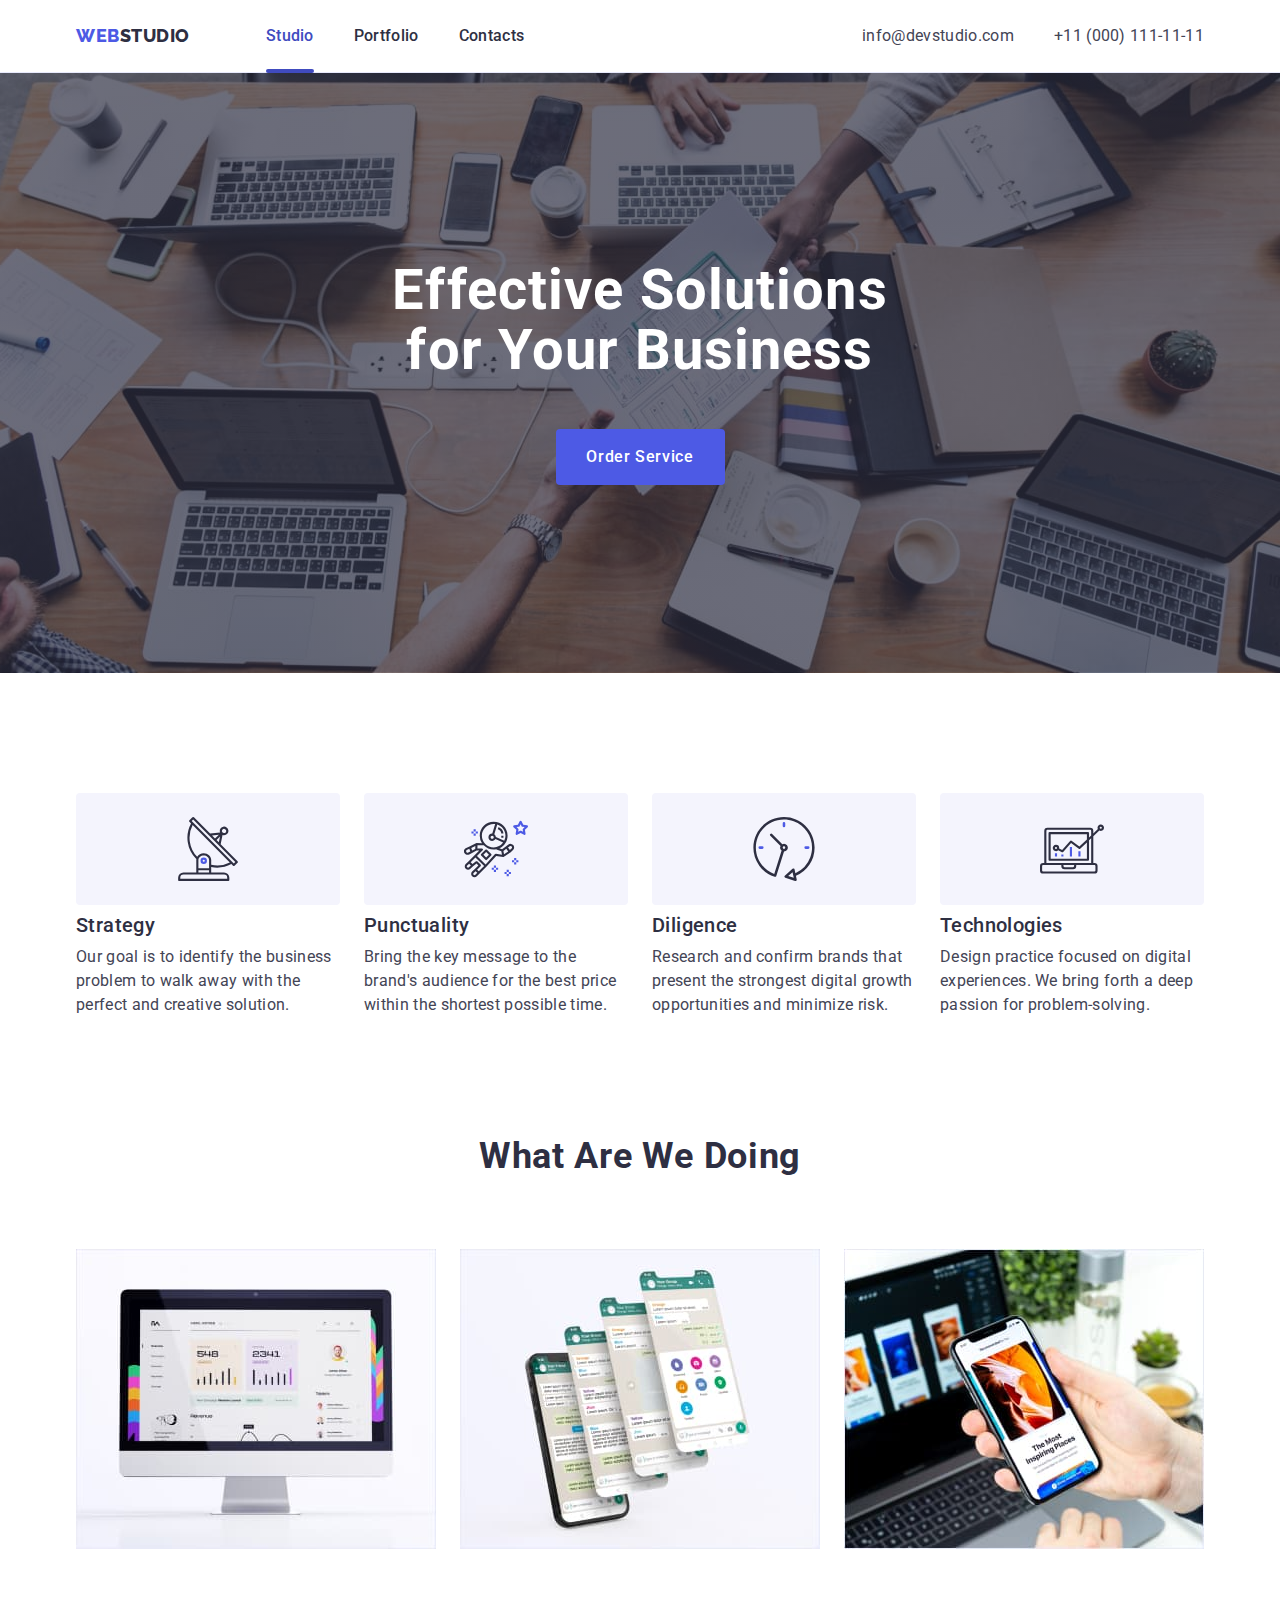
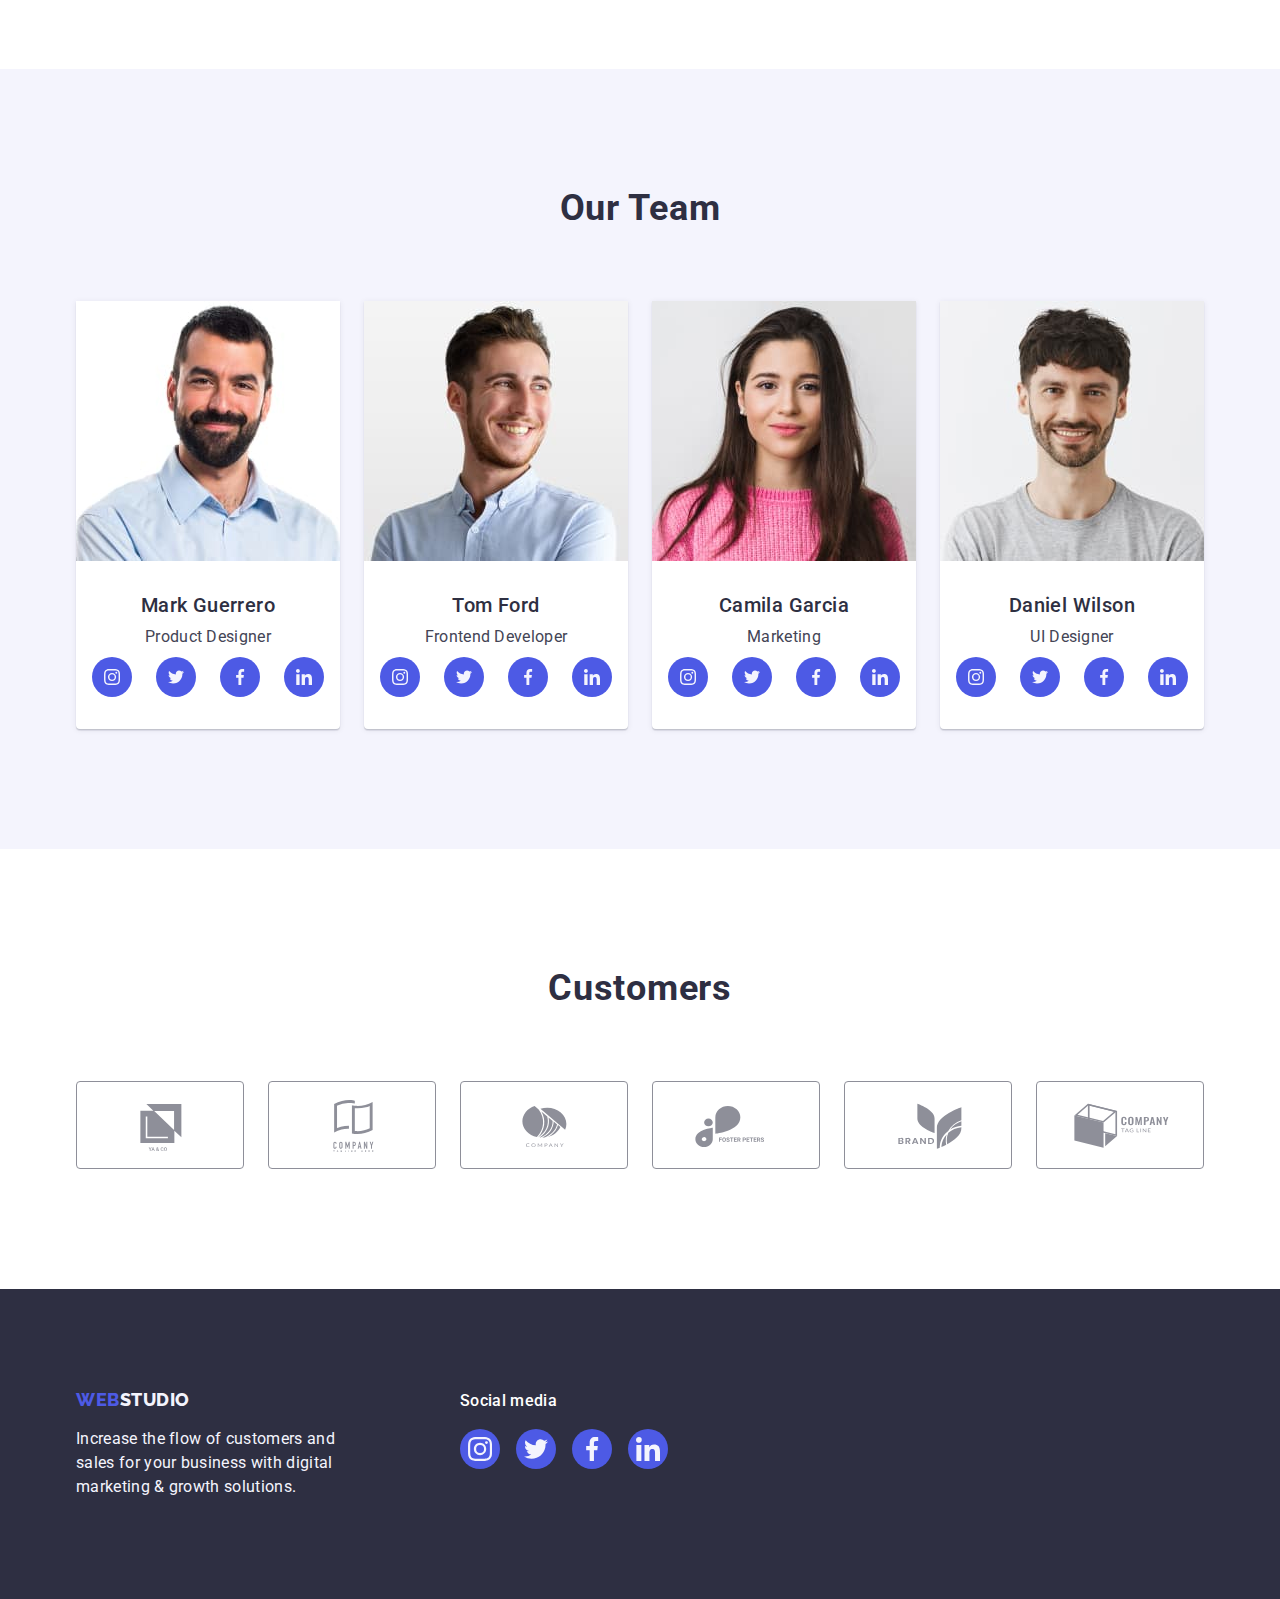
==== index.html @ bd20c489 "upd" ====
<!DOCTYPE html>
<html lang="en">

<head>
  <meta charset="UTF-8" />
  <meta http-equiv="X-UA-Compatible" content="IE=edge" />
  <meta name="viewport" content="width=device-width, initial-scale=1.0" />
  <link rel="preconnect" href="https://fonts.googleapis.com" />
  <link rel="preconnect" href="https://fonts.gstatic.com" crossorigin />
  <link href="https://fonts.googleapis.com/css2?family=Raleway:wght@800&family=Roboto:wght@400;500;700&display=swap"
    rel="stylesheet" />
  <link rel="stylesheet"
    href="https://cdnjs.cloudflare.com/ajax/libs/modern-normalize/0.6.0/modern-normalize.min.css" />

  <link rel="stylesheet" href="css/styles.css" />
  <title>Web Studio</title>
</head>

<body>
  <header class="theheader">
    <div class="index-header container">
      <nav class="index-nav">
        <a href="./index.html" class="logo link">Web<span class="logo-studio-header">Studio</span></a>
        <ul class="nav-menu list">
          <li>
            <a href="./index.html" class="nav-list-item link activepage">Studio</a>
          </li>

          <li>
            <a href="./portfolio.html" class="nav-list-item link">Portfolio</a>
          </li>

          <li>
            <a href="" class="nav-list-item link">Contacts</a>
          </li>
        </ul>
      </nav>
      <address class="addr">
        <ul class="adresse list">
          <li>
            <a href="mailto:info@devstudio.com" class="contact-list-item link">info@devstudio.com</a>
          </li>

          <li>
            <a href="tel:+110001111111" class="contact-list-item link">+11 (000) 111-11-11</a>
          </li>
        </ul>
      </address>
    </div>
  </header>
  <main>
    <section class="solutions">
      <div class="container">
        <h1 class="solutions-title">Effective Solutions for Your Business</h1>
        <button type="button" data-modal-open class="solutions-button">
          Order Service
        </button>
      </div>
      <div class="overlaydarker"></div>
    </section>
    <section class="values">
      <div class="index-values container">
        <h2 class="visually-hidden">values section</h2>
        <ul class="values-list list">
          <li class="values-list-item">
            <div class="box-for-icon">
              <svg class="values-icon icon" width="64" height="64">
                <use href="./images/icons.svg#icon-antenna-1"></use>
              </svg>
            </div>
            <h3 class="values-title">Strategy</h3>
            <p class="values-text">
              Our goal is to identify the business problem to walk away with
              the perfect and creative solution.
            </p>
          </li>

          <li class="values-list-item">
            <div class="box-for-icon">
              <svg class="values-icon icon" width="64" height="64">
                <use href="./images/icons.svg#icon-astronaut-1"></use>
              </svg>
            </div>
            <h3 class="values-title">Punctuality</h3>
            <p class="values-text">
              Bring the key message to the brand's audience for the best price
              within the shortest possible time.
            </p>
          </li>

          <li class="values-list-item">
            <div class="box-for-icon">
              <svg class="values-icon icon" width="64" height="64">
                <use href="./images/icons.svg#icon-clock-1"></use>
              </svg>
            </div>
            <h3 class="values-title">Diligence</h3>
            <p class="values-text">
              Research and confirm brands that present the strongest digital
              growth opportunities and minimize risk.
            </p>
          </li>

          <li class="values-list-item">
            <div class="box-for-icon">
              <svg class="values-icon icon" width="64" height="64">
                <use href="./images/icons.svg#icon-diagram-1"></use>
              </svg>
            </div>
            <h3 class="values-title">Technologies</h3>
            <p class="values-text">
              Design practice focused on digital experiences. We bring forth a
              deep passion for problem-solving.
            </p>
          </li>
        </ul>
      </div>
    </section>
    <section class="what-we-do">
      <div class="index-what-we-do container">
        <h2 class="htitle">What are we doing</h2>
        <ul class="what-we-do-list list">
          <li class="what-we-do-list-item">
            <img src="./images/mac.jpg" alt="iMac" width="360" class="pic-what-we-do" />
          </li>
          <li class="what-we-do-list-item">
            <img src="./images/messenger.jpg" alt="Messenger" width="360" class="pic-what-we-do" />
          </li>
          <li class="what-we-do-list-item">
            <img src="./images/phone.jpg" alt="Phone and notebook" width="360" class="pic-what-we-do" />
          </li>
        </ul>
      </div>
    </section>
    <section class="team">
      <div class="index-team container">
        <h2 class="htitle">Our Team</h2>
        <ul class="team-card-list list">
          <li class="team-card">
            <img src="./images/guerrero.jpg" alt="Mark Guerrero" width="264" class="pic-team" />
            <div class="team-card-txt">
              <h3 class="team-name">Mark Guerrero</h3>
              <p class="team-position">Product Designer</p>

              <ul class="social-list list">
                <li class="social-list-item">
                  <a class="social-circle team-circle" href="">
                    <svg class="social-team-icon icon" width="16" height="16">
                      <use href="./images/icons.svg#icon-instagram-2"></use>
                    </svg></a>
                </li>
                <li class="social-list-item">
                  <a class="social-circle team-circle" href="">
                    <svg class="social-team-icon icon" width="16" height="16">
                      <use href="./images/icons.svg#icon-twitter-1"></use>
                    </svg></a>
                </li>
                <li class="social-list-item">
                  <a class="social-circle team-circle" href="">
                    <svg class="social-team-icon icon" width="16" height="16">
                      <use href="./images/icons.svg#icon-facebook-1"></use>
                    </svg></a>
                </li>
                <li class="social-list-item">
                  <a class="social-circle team-circle" href="">
                    <svg class="social-team-icon icon" width="16" height="16">
                      <use href="./images/icons.svg#icon-linkedin-1"></use>
                    </svg></a>
                </li>
              </ul>
            </div>
          </li>
          <li class="team-card">
            <img src="./images/ford.jpg" alt="Tom Ford" width="264" class="pic-team" />
            <div class="team-card-txt">
              <h3 class="team-name">Tom Ford</h3>
              <p class="team-position">Frontend Developer</p>

              <ul class="social-list list">
                <li class="social-list-item">
                  <a class="social-circle team-circle" href="">
                    <svg class="social-team-icon icon" width="16" height="16">
                      <use href="./images/icons.svg#icon-instagram-2"></use>
                    </svg></a>
                </li>
                <li class="social-list-item">
                  <a class="social-circle team-circle" href="">
                    <svg class="social-team-icon icon" width="16" height="16">
                      <use href="./images/icons.svg#icon-twitter-1"></use>
                    </svg></a>
                </li>
                <li class="social-list-item">
                  <a class="social-circle team-circle" href="">
                    <svg class="social-team-icon icon" width="16" height="16">
                      <use href="./images/icons.svg#icon-facebook-1"></use>
                    </svg></a>
                </li>
                <li class="social-list-item">
                  <a class="social-circle team-circle" href="">
                    <svg class="social-team-icon icon" width="16" height="16">
                      <use href="./images/icons.svg#icon-linkedin-1"></use>
                    </svg></a>
                </li>
              </ul>
            </div>
          </li>
          <li class="team-card">
            <img src="./images/garcia.jpg" alt="Camila Garcia" width="264" class="pic-team" />
            <div class="team-card-txt">
              <h3 class="team-name">Camila Garcia</h3>
              <p class="team-position">Marketing</p>

              <ul class="social-list list">
                <li class="social-list-item">
                  <a class="social-circle team-circle" href="">
                    <svg class="social-team-icon icon" width="16" height="16">
                      <use href="./images/icons.svg#icon-instagram-2"></use>
                    </svg></a>
                </li>
                <li class="social-list-item">
                  <a class="social-circle team-circle" href="">
                    <svg class="social-team-icon icon" width="16" height="16">
                      <use href="./images/icons.svg#icon-twitter-1"></use>
                    </svg></a>
                </li>
                <li class="social-list-item">
                  <a class="social-circle team-circle" href="">
                    <svg class="social-team-icon icon" width="16" height="16">
                      <use href="./images/icons.svg#icon-facebook-1"></use>
                    </svg></a>
                </li>
                <li class="social-list-item">
                  <a class="social-circle team-circle" href="">
                    <svg class="social-team-icon icon" width="16" height="16">
                      <use href="./images/icons.svg#icon-linkedin-1"></use>
                    </svg></a>
                </li>
              </ul>
            </div>
          </li>
          <li class="team-card">
            <img src="./images/wilson.jpg" alt="Daniel Wilson" width="264" class="pic-team" />
            <div class="team-card-txt">
              <h3 class="team-name">Daniel Wilson</h3>
              <p class="team-position">UI Designer</p>

              <ul class="social-list list">
                <li class="social-list-item">
                  <a class="social-circle team-circle" href="">
                    <svg class="social-team-icon icon" width="16" height="16">
                      <use href="./images/icons.svg#icon-instagram-2"></use>
                    </svg></a>
                </li>
                <li class="social-list-item">
                  <a class="social-circle team-circle" href="">
                    <svg class="social-team-icon icon" width="16" height="16">
                      <use href="./images/icons.svg#icon-twitter-1"></use>
                    </svg></a>
                </li>
                <li class="social-list-item">
                  <a class="social-circle team-circle" href="">
                    <svg class="social-team-icon icon" width="16" height="16">
                      <use href="./images/icons.svg#icon-facebook-1"></use>
                    </svg></a>
                </li>
                <li class="social-list-item">
                  <a class="social-circle team-circle" href="">
                    <svg class="social-team-icon icon" width="16" height="16">
                      <use href="./images/icons.svg#icon-linkedin-1"></use>
                    </svg></a>
                </li>
              </ul>
            </div>
          </li>
        </ul>
      </div>
    </section>
    <section class="customers">
      <div class="index-customers container">
        <h2 class="htitle">Customers</h2>
        <ul class="customers-list list">
          <li class="customers-list-item">
            <a class="customers-box" href=""><svg class="customers-icon icon" width="104" height="56">
                <use href="./images/icons.svg#icon-Logo"></use>
              </svg></a>
          </li>
          <li class="customers-list-item">
            <a class="customers-box" href=""><svg class="customers-icon icon" width="104" height="56">
                <use href="./images/icons.svg#icon-Logo-1"></use>
              </svg></a>
          </li>
          <li class="customers-list-item">
            <a class="customers-box" href=""><svg class="customers-icon icon" width="104" height="56">
                <use href="./images/icons.svg#icon-Logo-2"></use>
              </svg></a>
          </li>
          <li class="customers-list-item">
            <a class="customers-box" href=""><svg class="customers-icon icon" width="104" height="56">
                <use href="./images/icons.svg#icon-Logo-3"></use>
              </svg></a>
          </li>
          <li class="customers-list-item">
            <a class="customers-box" href=""><svg class="customers-icon icon" width="104" height="56">
                <use href="./images/icons.svg#icon-Logo-4"></use>
              </svg></a>
          </li>
          <li class="customers-list-item">
            <a class="customers-box" href=""><svg class="customers-icon icon" width="104" height="56">
                <use href="./images/icons.svg#icon-Logo-5"></use>
              </svg></a>
          </li>
        </ul>
      </div>
    </section>
  </main>
  <footer class="bottom">
    <div class="index-footer container">
      <!-- <ul class="footer-list list"> -->
      <div class="par1footer">
        <a href="./index.html" class="logo link">Web<span class="logo-studio-footer">Studio</span></a>
        <p class="bottom-text">
          Increase the flow of customers and sales for your business with
          digital marketing & growth solutions.
        </p>
      </div>
      <div class="social-media-footer">
        <p class="social-media-title">Social media</p>
        <ul class="social-list social-bottom list">
          <li class="social-list-item">
            <a class="social-circle bottom-circle" href="">
              <svg class="social-team-icon icon" width="24" height="24">
                <use href="./images/icons.svg#icon-instagram-2"></use>
              </svg></a>
          </li>
          <li class="social-list-item">
            <a class="social-circle bottom-circle" href="">
              <svg class="social-team-icon icon" width="24" height="24">
                <use href="./images/icons.svg#icon-twitter-1"></use>
              </svg></a>
          </li>
          <li class="social-list-item">
            <a class="social-circle bottom-circle" href="">
              <svg class="social-team-icon icon" width="24" height="24">
                <use href="./images/icons.svg#icon-facebook-1"></use>
              </svg></a>
          </li>
          <li class="social-list-item">
            <a class="social-circle bottom-circle" href="">
              <svg class="social-team-icon icon" width="24" height="24">
                <use href="./images/icons.svg#icon-linkedin-1"></use>
              </svg></a>
          </li>
        </ul>
      </div>
    </div>
  </footer>

  <div class="modal is-hidden" data-modal>
    <div class="modal-window">
      <button type="button" class="close-modal" data-modal-close>
        <svg class="close-icon" width="8" height="8">
          <use href="./images/icons.svg#icon-close-black-18dp-2-1"></use>
        </svg>
      </button>
      <p class="modal-title">Leave your contacts and we will call you back</p>
      <form class="form">
        <div class="modal-field">
          <label for="name" class="form-label">Name</label>
          <div class="input-wrap">
            <input type="text" class="form-input" name="name" id="name">
            <svg class="modal-icon icon" width="18" height="18">
              <use href="./images/icons.svg#icon-person-black-18dp-1"></use>
            </svg>
          </div>
        </div>
        <div class="modal-field">
          <label for="phone" class="form-label">Phone</label>
          <div class="input-wrap">
            <input type="tel" class="form-input" name="phone" id="phone">
            <svg class="modal-icon icon" width="18" height="18">
              <use href="./images/icons.svg#icon-phone-black-18dp-1"></use>
            </svg>
          </div>
        </div>
        <div class="modal-field">
          <label for="email" class="form-label">Email</label>
          <div class="input-wrap">
            <input type="text" class="form-input" name="email" id="email">
            <svg class="modal-icon icon" width="18" height="18">
              <use href="./images/icons.svg#icon-email-black-18dp-1"></use>
            </svg>
          </div>
        </div>
        <div class="modal-field">
          <label for="comment" class="form-label">Comment</label>
          <textarea class="form-input txtarea" name="Comment" rows="5" placeholder="Text input"></textarea>
        </div>
        
<div class="agree-wrap">
        <input type="checkbox" class="modal-check-box"name="agreement" value="agree" id="agreement" />
        <label class="iaccept" for="agreement">I accept the terms and conditions of the <a href="">Privacy Policy</a></label>
        </div>
      </form>

      <button type="button" class="solutions-button modal-send-button">Send</button>
    </div>
  </div>
  <script src="./js/modal.js"></script>
</body>

</html>
---- css/styles.css ----
:root {
  --main-text-color: #434455;
  --accent-color: #2e2f42;
  --whity-color: #ffffff;
  --greyish-color: #f4f4fd;
  --hover-color: #404bbf;
  --logolike-color: #4d5ae5;
  --border-color: #e7e9fc;
  --customer-color: #8e8f99;
  --social-green: #31d0aa;
}
body {
  font-family: "Roboto", sans-serif;
  background-color: var(--whity-color);
  color: var(--main-text-color);
}
h1,
h2,
h3,
p {
  margin: 0;
  padding: 0;
}

img {
  display: block;
}
.list {
  list-style-type: none;
  margin: 0;
  padding: 0;
}

.link {
  text-decoration: none;
  display: block;
}
.container {
  width: 1158px;
  margin: 0 auto;
  padding-left: 15px;
  padding-right: 15px;
}
.visually-hidden {
  position: absolute;
  width: 1px;
  height: 1px;
  margin: -1px;
  border: 0;
  padding: 0;

  white-space: nowrap;
  clip-path: inset(100%);
  clip: rect(0 0 0 0);
  overflow: hidden;
}
/* header styling */

.theheader {
  border-bottom: 1px solid var(--border-color);
  box-shadow: 0px 2px 1px rgba(46, 47, 66, 0.08),
    0px 1px 1px rgba(46, 47, 66, 0.16), 0px 1px 6px rgba(46, 47, 66, 0.08);
}
.index-header {
  display: flex;
  align-items: center;
}
.logo {
  margin-right: 76px;
}
.index-nav {
  display: flex;
  align-items: center;
  flex-grow: 1;
}
.nav-menu,
.adresse {
  display: flex;
  gap: 40px;
}

.addresse {
  display: flex;
  gap: 40px;
  justify-content: flex-end;
}

nav {
  display: flex;
}
.logo {
  font-family: "Raleway", sans-serif;
  font-weight: 800;
  font-size: 18px;
  line-height: 1.17;
  text-transform: uppercase;
  color: var(--logolike-color);
  list-style-type: none;
  letter-spacing: 0.03em;
}
.logo-studio-header {
  color: var(--accent-color);
}

.nav-list-item {
  font-weight: 500;
  font-size: 16px;
  line-height: 1.5;
  letter-spacing: 0.02em;
  color: var(--accent-color);
  padding: 24px 0;
  transition: color 250ms;
  transition-timing-function: cubic-bezier(0.4, 0, 0.2, 1);
}
.activepage {
  color: var(--hover-color);
  position: relative;
}

.activepage::after {
  position: absolute;
  content: "";
  left: 0;
  bottom: -1px;
  width: 100%;
  height: 4px;
  background-color: var(--hover-color);
  border-radius: 2px;
}

.nav-list-item:hover,
.nav-list-item:focus,
.contact-list-item:hover,
.contact-list-item:focus {
  color: var(--hover-color);
}

.contact-list-item {
  font-size: 16px;
  line-height: 1.5;
  letter-spacing: 0.02em;
  color: var(--main-text-color);
  padding: 24px 0;
  transition: color 250ms;
  transition-timing-function: cubic-bezier(0.4, 0, 0.2, 1);
}

.addr {
  font-style: normal;
}
/* main styling index*/
/*section 1 index SOLUTIONS*/
.solutions {
  background: linear-gradient(rgba(46, 47, 66, 0.7), rgba(46, 47, 66, 0.7)),
    url(../images/people-office.jpg);
  background-repeat: no-repeat;
  background-position: center;
  background-color: var(--accent-color);
  background-size: cover;
  text-align: center;
  padding: 188px 0;
  max-width: 1440px;
  margin: 0 auto;
}

.solutions-title {
  font-size: 56px;
  line-height: 1.07;
  color: var(--whity-color);
  letter-spacing: 0.02em;
  max-width: 496px;
  text-align: center;
  margin: auto;
}
.solutions-button {
  color: var(--whity-color);
  background-color: var(--logolike-color);
  font-family: inherit;
  font-size: 16px;
  font-weight: 500;
  line-height: 1.5;
  letter-spacing: 0.04em;
  border-radius: 4px;
  cursor: pointer;
  min-width: 169px;
  height: 56px;
  display: block;
  border: none;
  margin: 48px auto 0 auto;
  transition: background-color 250ms;
  transition-timing-function: cubic-bezier(0.4, 0, 0.2, 1);
}
.solutions-button:hover,
.solutions-button:focus {
  background-color: var(--hover-color);
}
/*section 2 index*/
.values {
  padding: 120px 0;
}
.values-list {
  display: flex;
  gap: 24px;
}

.values-list-item {
  flex-basis: calc((100% - 72px) / 4);
}

.box-for-icon {
  width: 264px;
  height: 112px;
  background: var(--greyish-color);
  border-radius: 4px;
  margin-bottom: 8px;
  display: flex;
  justify-content: center;
  align-items: center;
}

.icon {
  display: block;
}
.values-title {
  font-weight: 500;
  font-size: 20px;
  line-height: 1.2;
  letter-spacing: 0.02em;
  color: var(--accent-color);
  margin-bottom: 8px;
}
.values-text {
  font-size: 16px;
  line-height: 1.5;
  letter-spacing: 0.02em;
}

/*section 3 index*/
.what-we-do {
  padding-bottom: 120px;
}
.htitle {
  font-weight: 700;
  font-size: 36px;
  line-height: 1.11;
  text-align: center;
  letter-spacing: 0.02em;
  text-transform: capitalize;
  color: var(--accent-color);
  margin-bottom: 72px;
}
.what-we-do-list {
  display: flex;
  gap: 24px;
}

.what-we-do-list-item {
  flex-basis: calc((100% - 48px) / 3);
}

/*section 4 index*/
.team {
  background-color: var(--greyish-color);
  padding: 120px 0;
}

.team-card {
  background-color: var(--whity-color);
  box-shadow: 0px 1px 6px rgba(46, 47, 66, 0.08),
    0px 1px 1px rgba(46, 47, 66, 0.16), 0px 2px 1px rgba(46, 47, 66, 0.08);
  border-radius: 0px 0px 4px 4px;
  width: calc((100% - 72px) / 4);
}
.team-card-list {
  display: flex;
  gap: 24px;
}

.team-card-txt {
  padding: 32px 0;
}
.team-name {
  font-weight: 500;
  font-size: 20px;
  line-height: 1.2;
  text-align: center;
  letter-spacing: 0.02em;
  color: var(--accent-color);
  margin-bottom: 8px;
}

.team-position {
  font-family: "Roboto";
  font-size: 16px;
  line-height: 1.5;
  text-align: center;
  letter-spacing: 0.02em;
  margin-bottom: 8px;
}
.social-list {
  display: flex;
  gap: 24px;
  justify-content: center;
}
.social-circle {
  width: 100%;
  height: 100%;

  border-radius: 50%;
  background-color: var(--logolike-color);
  transition: background-color 250ms;
  transition-timing-function: cubic-bezier(0.4, 0, 0.2, 1);

  display: flex;
  justify-content: center;
  align-items: center;
}
.social-list-item {
  width: 40px;
  height: 40px;
}

.team-circle:hover,
.team-circle:focus {
  background-color: var(--hover-color);
}

.social-team-icon {
  fill: var(--greyish-color);
}

/*section 5 index */
.customers {
  padding: 120px 0;
}
.customers-list {
  display: flex;
  gap: 24px;
}
.customers-list-item {
  height: 88px;
  width: calc((100% - 120px) / 6);
}
.customers-box {
  height: 100%;
  width: 100%;
  border: 1px solid var(--customer-color);
  border-radius: 4px;
  display: flex;
  justify-content: center;
  align-items: center;
  color: var(--customer-color);
  transition: border-color 250ms cubic-bezier(0.4, 0, 0.2, 1),
    color 250ms cubic-bezier(0.4, 0, 0.2, 1);
}

.customes-icon {
  fill: currentColor;
}

.customers-box:hover,
.customers-box:focus {
  border-color: var(--hover-color);
  color: var(--hover-color);
}

.customers-icon {
  fill: currentColor;
}

/* footer */
.bottom {
  background-color: var(--accent-color);
  padding: 100px 0;
}
.index-footer {
  display: flex;
  align-items: baseline;
}
.par1footer {
  margin-right: 120px;
}
.logo-studio-footer {
  color: var(--greyish-color);
}
.bottom-text {
  font-size: 16px;
  line-height: 1.5;
  letter-spacing: 0.02em;
  color: var(--greyish-color);
  max-width: 264px;
  margin-top: 17.5px;
}

.social-bottom {
  padding: 0;
  gap: 16px;
}
.bottom-circle:hover,
.bottom-circle:focus {
  background-color: var(--social-green);
}

.social-media-title {
  font-weight: 500;
  font-size: 16px;
  line-height: 1.5;
  letter-spacing: 0.02em;
  color: var(--whity-color);
  margin-bottom: 16px;
}
/* main styling portfolio */

.portfolio-main-section {
  padding: 96px 0 120px 0;
}
.portfolio-button-menu {
  display: flex;
  gap: 24px;
  justify-content: center;
  margin-bottom: 72px;
}
.portfolio-button {
  background: var(--greyish-color);
  border: 1px solid var(--border-color);
  font-family: "Roboto", sans-serif;
  font-weight: 500;
  font-size: 16px;
  line-height: 1.5;
  text-align: center;
  letter-spacing: 0.04em;
  color: var(--logolike-color);
  cursor: pointer;
  height: 48px;
  padding: 12px 24px;
  border-radius: 4px;
  transition: color 250ms cubic-bezier(0.4, 0, 0.2, 1),
    background-color 250ms cubic-bezier(0.4, 0, 0.2, 1),
    border-color 250ms cubic-bezier(0.4, 0, 0.2, 1),
    box-shadow 250ms cubic-bezier(0.4, 0, 0.2, 1);
}
.portfolio-button:hover,
.portfolio-button:focus {
  background-color: var(--hover-color);
  color: var(--whity-color);
  border: 1px solid transparent;
  box-shadow: 0px 3px 1px rgba(0, 0, 0, 0.1), 0px 2px 1px rgba(0, 0, 0, 0.08),
    0px 2px 2px rgba(0, 0, 0, 0.12);
}

.portfolio-list {
  display: flex;
  flex-wrap: wrap;
  column-gap: 24px;
  row-gap: 48px;
}

.portfolio-list-item {
  width: calc((100% - 48px) / 3);
}
.portfolio-card {
  transition: box-shadow 250ms;
  transition-timing-function: cubic-bezier(0.4, 0, 0.2, 1);
}
.portfolio-card:hover,
.portfolio-card:focus {
  box-shadow: 0px 1px 6px rgba(46, 47, 66, 0.08),
    0px 1px 1px rgba(46, 47, 66, 0.16), 0px 2px 1px rgba(46, 47, 66, 0.08);
}
.imgtocover {
  position: relative;
  height: 300px;
  overflow: hidden;
}

.portfolio-card:hover .bluebox-text,
.portfolio-card:focus .bluebox-text {
  transform: translateY(0);
}

.bluebox-text {
  position: absolute;
  top: 0;

  font-size: 16px;
  line-height: 1.5;
  letter-spacing: 0.02em;
  color: var(--greyish-color);
  padding: 40px 32px;
  background-color: var(--logolike-color);
  height: 100%;
  width: 100%;
  transform: translateY(100%);
  transition: transform 250ms cubic-bezier(0.4, 0, 0.2, 1);
}
.portfolio-item-txt {
  padding: 32px 16px;
  border: 1px solid var(--border-color);
  border-top: none;
}
.portfolio-name {
  font-weight: 500;
  font-size: 20px;
  line-height: 1.2;
  letter-spacing: 0.02em;
  color: var(--accent-color);
  margin-bottom: 8px;
}

.portfolio-description {
  font-size: 16px;
  line-height: 1.5;
  letter-spacing: 0.02em;
  color: var(--main-text-color);
}

.modal {
  position: fixed;
  top: 0;
  left: 0;
  width: 100%;
  height: 100%;
  background-color: rgba(46, 47, 66, 0.4);
  transition: opacity 250ms cubic-bezier(0.4, 0, 0.2, 1),
    visibility 250ms cubic-bezier(0.4, 0, 0.2, 1);
}

.is-hidden {
  opacity: 0;
  visibility: hidden;
  pointer-events: none;
}

.modal-window {
  position: absolute;
  top: 50%;
  left: 50%;
  transform: translate(-50%, -50%) scale(1);
  width: 408px;
  min-height: 584px;
  background: #fcfcfc;
  box-shadow: 0px 1px 1px rgba(0, 0, 0, 0.14), 0px 1px 3px rgba(0, 0, 0, 0.12),
    0px 2px 1px rgba(0, 0, 0, 0.2);
  border-radius: 4px;
  transition: transform 250ms cubic-bezier(0.4, 0, 0.2, 1);
  padding: 72px 24px 24px 24px;
}

.close-modal {
  position: absolute;
  top: 24px;
  right: 24px;
  width: 24px;
  height: 24px;
  border-radius: 50%;
  display: flex;
  align-items: center;
  justify-content: center;
  background-color: #e7e9fc;
  border: 1px solid rgba(0, 0, 0, 0.1);
  padding: 0;
  cursor: pointer;
  transition: background-color 250ms cubic-bezier(0.4, 0, 0.2, 1),
    border 250ms cubic-bezier(0.4, 0, 0.2, 1);
}
.close-modal:hover,
.close-modal:focus {
  background-color: var(--hover-color);
  border: none;
}

.close-modal:hover .close-icon,
.close-modal:focus .close-icon {
  fill: var(--whity-color);
}

.close-icon {
  transition: fill 250ms cubic-bezier(0.4, 0, 0.2, 1);
}
.modal-field
{
 height: 100%;
}
.modal-title
{

  font-weight: 500;
font-size: 16px;
line-height: 1.5;
text-align: center;
letter-spacing: 0.02em;
color: var(--accent-color);
margin-bottom: 16px;
}

.form-label
{
  display: inline-block;
  font-size: 12px;
line-height: 1.17;
letter-spacing: 0.04em;
color: var(--customer-color);
padding-bottom: 4px;
}
.form-input
{
  width: 100%;
  height: 40px;
  background-color: transparent;
  border: 1px solid rgba(46, 47, 66, 0.4);
border-radius: 4px;
outline: none;
padding: 0 0 0 38px;
}

.form-input:focus + .modal-icon
{
  
  fill: var(--logolike-color);
}
.form-input:focus
{border: 1px solid var(--logolike-color);
}


.input-wrap
{
  position: relative;
  margin-bottom: 8px;

}
.modal-icon
{
  position: absolute;
fill:var(--accent-color);
left: 16px;
top: 50%;
transform: translateY(-50%);
}


.txtarea
{resize:none;
height: 120px;
padding: 8px 16px;}

.txtarea::placeholder
{
  font-size: 12px;
line-height: 1.17;
letter-spacing: 0.04em;
color: rgba(46, 47, 66, 0.4);
}

.iaccept
{
  font-size: 12px;
line-height: 1.17;
letter-spacing: 0.04em;
color: var(--customer-color);
}

.modal-check-box
{
  width: 16px;
  height: 16px;
  border: 1px solid rgba(46, 47, 66, 0.4);
border-radius: 2px;
flex: none;

}

.agree-wrap
{
  display:flex;
  align-items: center;
  gap: 8px;
  margin-top: 16px;
}

.modal-send-button {

  margin: 24px auto 0 auto;
  
}
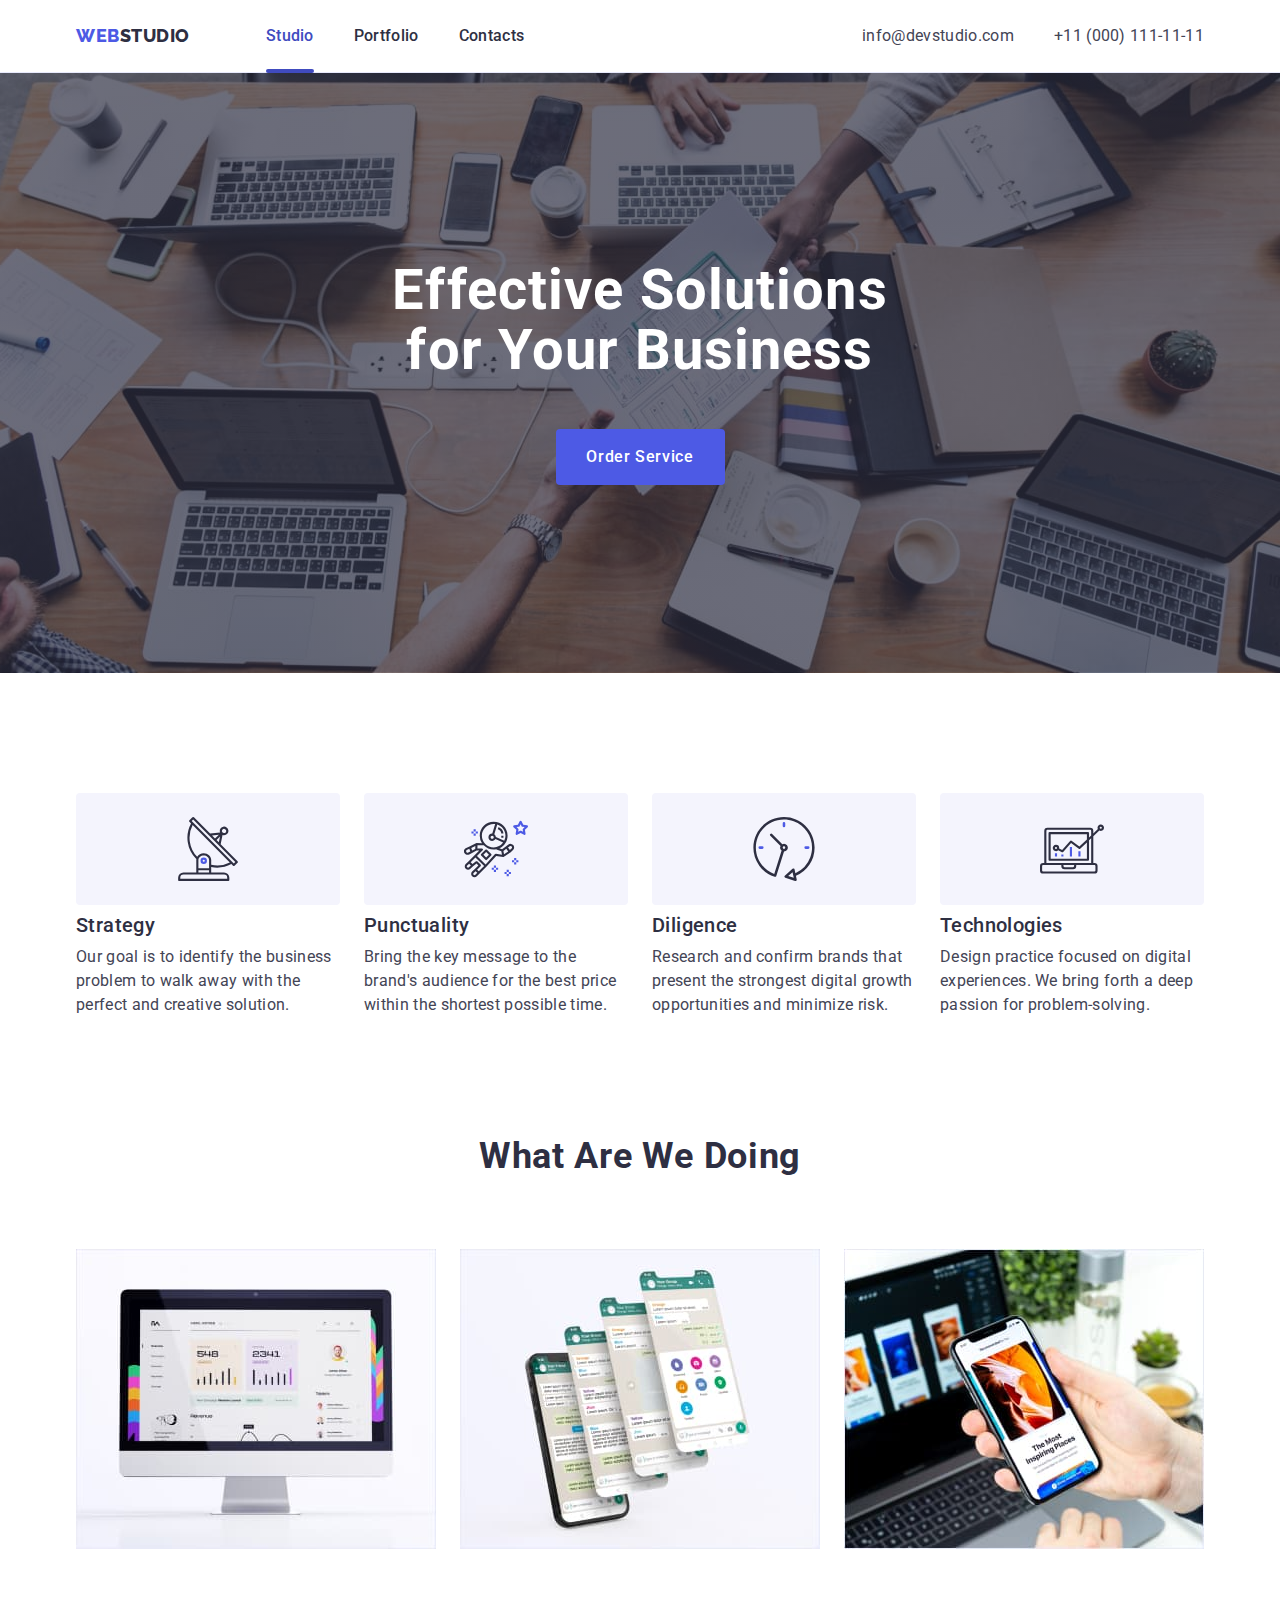
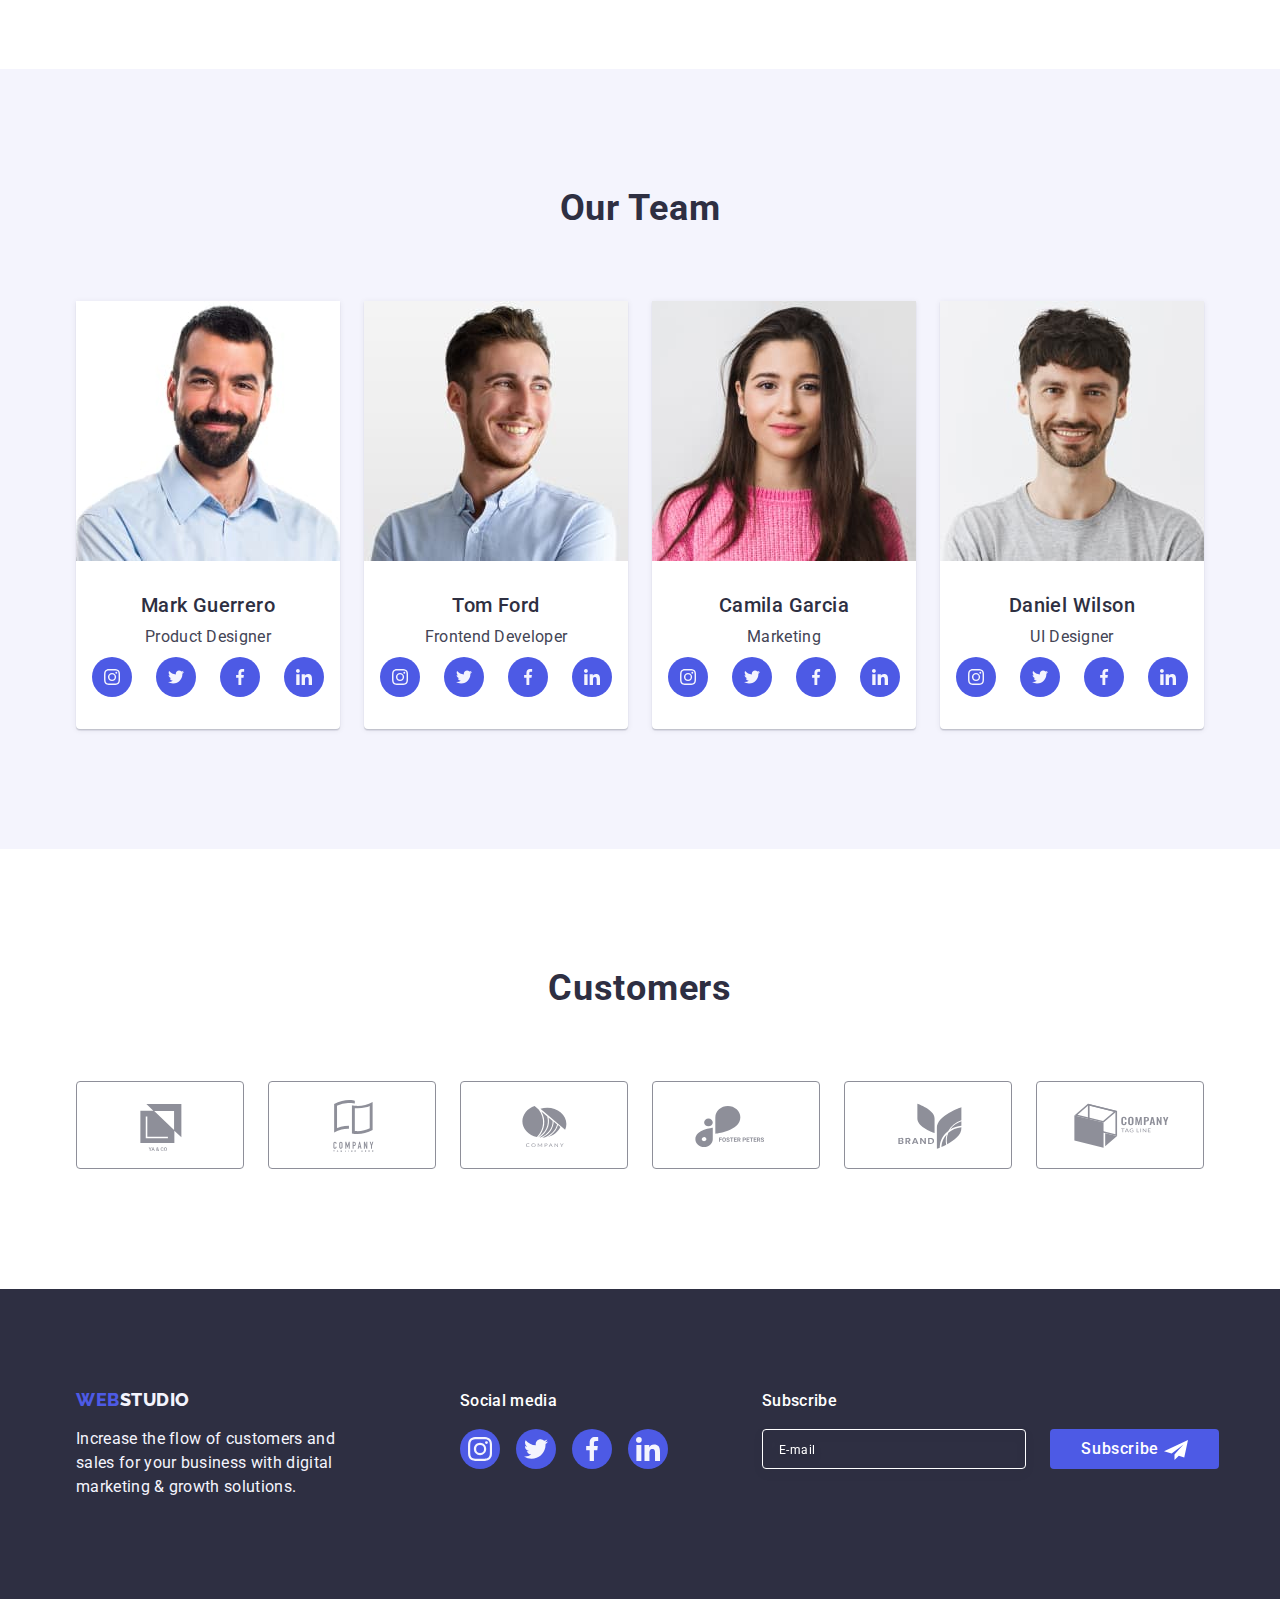
==== commit c482fe3b: "upd" ====
--- a/index.html
+++ b/index.html
@@ -1,411 +1,536 @@
 <!DOCTYPE html>
 <html lang="en">
-
-<head>
-  <meta charset="UTF-8" />
-  <meta http-equiv="X-UA-Compatible" content="IE=edge" />
-  <meta name="viewport" content="width=device-width, initial-scale=1.0" />
-  <link rel="preconnect" href="https://fonts.googleapis.com" />
-  <link rel="preconnect" href="https://fonts.gstatic.com" crossorigin />
-  <link href="https://fonts.googleapis.com/css2?family=Raleway:wght@800&family=Roboto:wght@400;500;700&display=swap"
-    rel="stylesheet" />
-  <link rel="stylesheet"
-    href="https://cdnjs.cloudflare.com/ajax/libs/modern-normalize/0.6.0/modern-normalize.min.css" />
-
-  <link rel="stylesheet" href="css/styles.css" />
-  <title>Web Studio</title>
-</head>
-
-<body>
-  <header class="theheader">
-    <div class="index-header container">
-      <nav class="index-nav">
-        <a href="./index.html" class="logo link">Web<span class="logo-studio-header">Studio</span></a>
-        <ul class="nav-menu list">
-          <li>
-            <a href="./index.html" class="nav-list-item link activepage">Studio</a>
-          </li>
-
-          <li>
-            <a href="./portfolio.html" class="nav-list-item link">Portfolio</a>
-          </li>
-
-          <li>
-            <a href="" class="nav-list-item link">Contacts</a>
-          </li>
-        </ul>
-      </nav>
-      <address class="addr">
-        <ul class="adresse list">
-          <li>
-            <a href="mailto:info@devstudio.com" class="contact-list-item link">info@devstudio.com</a>
-          </li>
-
-          <li>
-            <a href="tel:+110001111111" class="contact-list-item link">+11 (000) 111-11-11</a>
-          </li>
-        </ul>
-      </address>
-    </div>
-  </header>
-  <main>
-    <section class="solutions">
-      <div class="container">
-        <h1 class="solutions-title">Effective Solutions for Your Business</h1>
-        <button type="button" data-modal-open class="solutions-button">
-          Order Service
+  <head>
+    <meta charset="UTF-8" />
+    <meta http-equiv="X-UA-Compatible" content="IE=edge" />
+    <meta name="viewport" content="width=device-width, initial-scale=1.0" />
+    <link rel="preconnect" href="https://fonts.googleapis.com" />
+    <link rel="preconnect" href="https://fonts.gstatic.com" crossorigin />
+    <link
+      href="https://fonts.googleapis.com/css2?family=Raleway:wght@800&family=Roboto:wght@400;500;700&display=swap"
+      rel="stylesheet"
+    />
+    <link
+      rel="stylesheet"
+      href="https://cdnjs.cloudflare.com/ajax/libs/modern-normalize/0.6.0/modern-normalize.min.css"
+    />
+
+    <link rel="stylesheet" href="css/styles.css" />
+    <title>Web Studio</title>
+  </head>
+
+  <body>
+    <header class="theheader">
+      <div class="index-header container">
+        <nav class="index-nav">
+          <a href="./index.html" class="logo link"
+            >Web<span class="logo-studio-header">Studio</span></a
+          >
+          <ul class="nav-menu list">
+            <li>
+              <a href="./index.html" class="nav-list-item link activepage"
+                >Studio</a
+              >
+            </li>
+
+            <li>
+              <a href="./portfolio.html" class="nav-list-item link"
+                >Portfolio</a
+              >
+            </li>
+
+            <li>
+              <a href="" class="nav-list-item link">Contacts</a>
+            </li>
+          </ul>
+        </nav>
+        <address class="addr">
+          <ul class="adresse list">
+            <li>
+              <a href="mailto:info@devstudio.com" class="contact-list-item link"
+                >info@devstudio.com</a
+              >
+            </li>
+
+            <li>
+              <a href="tel:+110001111111" class="contact-list-item link"
+                >+11 (000) 111-11-11</a
+              >
+            </li>
+          </ul>
+        </address>
+      </div>
+    </header>
+    <main>
+      <section class="solutions">
+        <div class="container">
+          <h1 class="solutions-title">Effective Solutions for Your Business</h1>
+          <button type="button" data-modal-open class="solutions-button">
+            Order Service
+          </button>
+        </div>
+        <div class="overlaydarker"></div>
+      </section>
+      <section class="values">
+        <div class="index-values container">
+          <h2 class="visually-hidden">values section</h2>
+          <ul class="values-list list">
+            <li class="values-list-item">
+              <div class="box-for-icon">
+                <svg class="values-icon icon" width="64" height="64">
+                  <use href="./images/icons.svg#icon-antenna-1"></use>
+                </svg>
+              </div>
+              <h3 class="values-title">Strategy</h3>
+              <p class="values-text">
+                Our goal is to identify the business problem to walk away with
+                the perfect and creative solution.
+              </p>
+            </li>
+
+            <li class="values-list-item">
+              <div class="box-for-icon">
+                <svg class="values-icon icon" width="64" height="64">
+                  <use href="./images/icons.svg#icon-astronaut-1"></use>
+                </svg>
+              </div>
+              <h3 class="values-title">Punctuality</h3>
+              <p class="values-text">
+                Bring the key message to the brand's audience for the best price
+                within the shortest possible time.
+              </p>
+            </li>
+
+            <li class="values-list-item">
+              <div class="box-for-icon">
+                <svg class="values-icon icon" width="64" height="64">
+                  <use href="./images/icons.svg#icon-clock-1"></use>
+                </svg>
+              </div>
+              <h3 class="values-title">Diligence</h3>
+              <p class="values-text">
+                Research and confirm brands that present the strongest digital
+                growth opportunities and minimize risk.
+              </p>
+            </li>
+
+            <li class="values-list-item">
+              <div class="box-for-icon">
+                <svg class="values-icon icon" width="64" height="64">
+                  <use href="./images/icons.svg#icon-diagram-1"></use>
+                </svg>
+              </div>
+              <h3 class="values-title">Technologies</h3>
+              <p class="values-text">
+                Design practice focused on digital experiences. We bring forth a
+                deep passion for problem-solving.
+              </p>
+            </li>
+          </ul>
+        </div>
+      </section>
+      <section class="what-we-do">
+        <div class="index-what-we-do container">
+          <h2 class="htitle">What are we doing</h2>
+          <ul class="what-we-do-list list">
+            <li class="what-we-do-list-item">
+              <img
+                src="./images/mac.jpg"
+                alt="iMac"
+                width="360"
+                class="pic-what-we-do"
+              />
+            </li>
+            <li class="what-we-do-list-item">
+              <img
+                src="./images/messenger.jpg"
+                alt="Messenger"
+                width="360"
+                class="pic-what-we-do"
+              />
+            </li>
+            <li class="what-we-do-list-item">
+              <img
+                src="./images/phone.jpg"
+                alt="Phone and notebook"
+                width="360"
+                class="pic-what-we-do"
+              />
+            </li>
+          </ul>
+        </div>
+      </section>
+      <section class="team">
+        <div class="index-team container">
+          <h2 class="htitle">Our Team</h2>
+          <ul class="team-card-list list">
+            <li class="team-card">
+              <img
+                src="./images/guerrero.jpg"
+                alt="Mark Guerrero"
+                width="264"
+                class="pic-team"
+              />
+              <div class="team-card-txt">
+                <h3 class="team-name">Mark Guerrero</h3>
+                <p class="team-position">Product Designer</p>
+
+                <ul class="social-list list">
+                  <li class="social-list-item">
+                    <a class="social-circle team-circle" href="">
+                      <svg class="social-team-icon icon" width="16" height="16">
+                        <use
+                          href="./images/icons.svg#icon-instagram-2"
+                        ></use></svg
+                    ></a>
+                  </li>
+                  <li class="social-list-item">
+                    <a class="social-circle team-circle" href="">
+                      <svg class="social-team-icon icon" width="16" height="16">
+                        <use
+                          href="./images/icons.svg#icon-twitter-1"
+                        ></use></svg
+                    ></a>
+                  </li>
+                  <li class="social-list-item">
+                    <a class="social-circle team-circle" href="">
+                      <svg class="social-team-icon icon" width="16" height="16">
+                        <use
+                          href="./images/icons.svg#icon-facebook-1"
+                        ></use></svg
+                    ></a>
+                  </li>
+                  <li class="social-list-item">
+                    <a class="social-circle team-circle" href="">
+                      <svg class="social-team-icon icon" width="16" height="16">
+                        <use
+                          href="./images/icons.svg#icon-linkedin-1"
+                        ></use></svg
+                    ></a>
+                  </li>
+                </ul>
+              </div>
+            </li>
+            <li class="team-card">
+              <img
+                src="./images/ford.jpg"
+                alt="Tom Ford"
+                width="264"
+                class="pic-team"
+              />
+              <div class="team-card-txt">
+                <h3 class="team-name">Tom Ford</h3>
+                <p class="team-position">Frontend Developer</p>
+
+                <ul class="social-list list">
+                  <li class="social-list-item">
+                    <a class="social-circle team-circle" href="">
+                      <svg class="social-team-icon icon" width="16" height="16">
+                        <use
+                          href="./images/icons.svg#icon-instagram-2"
+                        ></use></svg
+                    ></a>
+                  </li>
+                  <li class="social-list-item">
+                    <a class="social-circle team-circle" href="">
+                      <svg class="social-team-icon icon" width="16" height="16">
+                        <use
+                          href="./images/icons.svg#icon-twitter-1"
+                        ></use></svg
+                    ></a>
+                  </li>
+                  <li class="social-list-item">
+                    <a class="social-circle team-circle" href="">
+                      <svg class="social-team-icon icon" width="16" height="16">
+                        <use
+                          href="./images/icons.svg#icon-facebook-1"
+                        ></use></svg
+                    ></a>
+                  </li>
+                  <li class="social-list-item">
+                    <a class="social-circle team-circle" href="">
+                      <svg class="social-team-icon icon" width="16" height="16">
+                        <use
+                          href="./images/icons.svg#icon-linkedin-1"
+                        ></use></svg
+                    ></a>
+                  </li>
+                </ul>
+              </div>
+            </li>
+            <li class="team-card">
+              <img
+                src="./images/garcia.jpg"
+                alt="Camila Garcia"
+                width="264"
+                class="pic-team"
+              />
+              <div class="team-card-txt">
+                <h3 class="team-name">Camila Garcia</h3>
+                <p class="team-position">Marketing</p>
+
+                <ul class="social-list list">
+                  <li class="social-list-item">
+                    <a class="social-circle team-circle" href="">
+                      <svg class="social-team-icon icon" width="16" height="16">
+                        <use
+                          href="./images/icons.svg#icon-instagram-2"
+                        ></use></svg
+                    ></a>
+                  </li>
+                  <li class="social-list-item">
+                    <a class="social-circle team-circle" href="">
+                      <svg class="social-team-icon icon" width="16" height="16">
+                        <use
+                          href="./images/icons.svg#icon-twitter-1"
+                        ></use></svg
+                    ></a>
+                  </li>
+                  <li class="social-list-item">
+                    <a class="social-circle team-circle" href="">
+                      <svg class="social-team-icon icon" width="16" height="16">
+                        <use
+                          href="./images/icons.svg#icon-facebook-1"
+                        ></use></svg
+                    ></a>
+                  </li>
+                  <li class="social-list-item">
+                    <a class="social-circle team-circle" href="">
+                      <svg class="social-team-icon icon" width="16" height="16">
+                        <use
+                          href="./images/icons.svg#icon-linkedin-1"
+                        ></use></svg
+                    ></a>
+                  </li>
+                </ul>
+              </div>
+            </li>
+            <li class="team-card">
+              <img
+                src="./images/wilson.jpg"
+                alt="Daniel Wilson"
+                width="264"
+                class="pic-team"
+              />
+              <div class="team-card-txt">
+                <h3 class="team-name">Daniel Wilson</h3>
+                <p class="team-position">UI Designer</p>
+
+                <ul class="social-list list">
+                  <li class="social-list-item">
+                    <a class="social-circle team-circle" href="">
+                      <svg class="social-team-icon icon" width="16" height="16">
+                        <use
+                          href="./images/icons.svg#icon-instagram-2"
+                        ></use></svg
+                    ></a>
+                  </li>
+                  <li class="social-list-item">
+                    <a class="social-circle team-circle" href="">
+                      <svg class="social-team-icon icon" width="16" height="16">
+                        <use
+                          href="./images/icons.svg#icon-twitter-1"
+                        ></use></svg
+                    ></a>
+                  </li>
+                  <li class="social-list-item">
+                    <a class="social-circle team-circle" href="">
+                      <svg class="social-team-icon icon" width="16" height="16">
+                        <use
+                          href="./images/icons.svg#icon-facebook-1"
+                        ></use></svg
+                    ></a>
+                  </li>
+                  <li class="social-list-item">
+                    <a class="social-circle team-circle" href="">
+                      <svg class="social-team-icon icon" width="16" height="16">
+                        <use
+                          href="./images/icons.svg#icon-linkedin-1"
+                        ></use></svg
+                    ></a>
+                  </li>
+                </ul>
+              </div>
+            </li>
+          </ul>
+        </div>
+      </section>
+      <section class="customers">
+        <div class="index-customers container">
+          <h2 class="htitle">Customers</h2>
+          <ul class="customers-list list">
+            <li class="customers-list-item">
+              <a class="customers-box" href=""
+                ><svg class="customers-icon icon" width="104" height="56">
+                  <use href="./images/icons.svg#icon-Logo"></use></svg
+              ></a>
+            </li>
+            <li class="customers-list-item">
+              <a class="customers-box" href=""
+                ><svg class="customers-icon icon" width="104" height="56">
+                  <use href="./images/icons.svg#icon-Logo-1"></use></svg
+              ></a>
+            </li>
+            <li class="customers-list-item">
+              <a class="customers-box" href=""
+                ><svg class="customers-icon icon" width="104" height="56">
+                  <use href="./images/icons.svg#icon-Logo-2"></use></svg
+              ></a>
+            </li>
+            <li class="customers-list-item">
+              <a class="customers-box" href=""
+                ><svg class="customers-icon icon" width="104" height="56">
+                  <use href="./images/icons.svg#icon-Logo-3"></use></svg
+              ></a>
+            </li>
+            <li class="customers-list-item">
+              <a class="customers-box" href=""
+                ><svg class="customers-icon icon" width="104" height="56">
+                  <use href="./images/icons.svg#icon-Logo-4"></use></svg
+              ></a>
+            </li>
+            <li class="customers-list-item">
+              <a class="customers-box" href=""
+                ><svg class="customers-icon icon" width="104" height="56">
+                  <use href="./images/icons.svg#icon-Logo-5"></use></svg
+              ></a>
+            </li>
+          </ul>
+        </div>
+      </section>
+    </main>
+    <footer class="bottom">
+      <div class="index-footer container">
+        <div class="par1footer">
+          <a href="./index.html" class="logo link"
+            >Web<span class="logo-studio-footer">Studio</span></a
+          >
+          <p class="bottom-text">
+            Increase the flow of customers and sales for your business with
+            digital marketing & growth solutions.
+          </p>
+        </div>
+        <div class="social-media-footer">
+          <p class="footer-title">Social media</p>
+          <ul class="social-list social-bottom list">
+            <li class="social-list-item">
+              <a class="social-circle bottom-circle" href="">
+                <svg class="social-team-icon icon" width="24" height="24">
+                  <use href="./images/icons.svg#icon-instagram-2"></use></svg
+              ></a>
+            </li>
+            <li class="social-list-item">
+              <a class="social-circle bottom-circle" href="">
+                <svg class="social-team-icon icon" width="24" height="24">
+                  <use href="./images/icons.svg#icon-twitter-1"></use></svg
+              ></a>
+            </li>
+            <li class="social-list-item">
+              <a class="social-circle bottom-circle" href="">
+                <svg class="social-team-icon icon" width="24" height="24">
+                  <use href="./images/icons.svg#icon-facebook-1"></use></svg
+              ></a>
+            </li>
+            <li class="social-list-item">
+              <a class="social-circle bottom-circle" href="">
+                <svg class="social-team-icon icon" width="24" height="24">
+                  <use href="./images/icons.svg#icon-linkedin-1"></use></svg
+              ></a>
+            </li>
+          </ul>
+        </div>
+        <div class="subscribe-footer">
+          <label for="footer-mail" class="footer-title">Subscribe</label>
+
+          <ul class="subscribe-list list">
+            <li>
+              <input
+                type="text"
+                class="footer-mail"
+                id="footer-mail"
+                placeholder="E-mail"
+              />
+            </li>
+            <li>
+              <button type="button" class="solutions-button subscribe-button">
+                <span>Subscribe</span>
+                <svg class="subscribe-icon icon" width="24" height="24">
+                  <use href="./images/icons.svg#icon-Frame-3"></use>
+                </svg>
+              </button>
+            </li>
+          </ul>
+        </div>
+      </div>
+    </footer>
+
+    <div class="modal is-hidden" data-modal>
+      <div class="modal-window">
+        <button type="button" class="close-modal" data-modal-close>
+          <svg class="close-icon" width="8" height="8">
+            <use href="./images/icons.svg#icon-close-black-18dp-2-1"></use>
+          </svg>
+        </button>
+        <p class="modal-title">Leave your contacts and we will call you back</p>
+        <form class="form">
+          <div class="modal-field">
+            <label for="name" class="form-label">Name</label>
+            <div class="input-wrap">
+              <input type="text" class="form-input" name="name" id="name" />
+              <svg class="modal-icon icon" width="18" height="18">
+                <use href="./images/icons.svg#icon-person-black-18dp-1"></use>
+              </svg>
+            </div>
+          </div>
+          <div class="modal-field">
+            <label for="phone" class="form-label">Phone</label>
+            <div class="input-wrap">
+              <input type="tel" class="form-input" name="phone" id="phone" />
+              <svg class="modal-icon icon" width="18" height="18">
+                <use href="./images/icons.svg#icon-phone-black-18dp-1"></use>
+              </svg>
+            </div>
+          </div>
+          <div class="modal-field">
+            <label for="email" class="form-label">Email</label>
+            <div class="input-wrap">
+              <input type="text" class="form-input" name="email" id="email" />
+              <svg class="modal-icon icon" width="18" height="18">
+                <use href="./images/icons.svg#icon-email-black-18dp-1"></use>
+              </svg>
+            </div>
+          </div>
+          <div class="modal-field">
+            <label for="comment" class="form-label">Comment</label>
+            <textarea
+              class="form-input txtarea"
+              name="comment"
+              id="comment"
+              rows="5"
+              placeholder="Text input"
+            ></textarea>
+          </div>
+
+          <div class="agree-wrap">
+            <input
+              type="checkbox"
+              class="modal-check-box"
+              name="agreement"
+              value="agree"
+              id="agreement"
+            />
+            <label class="iaccept" for="agreement"
+              >I accept the terms and conditions of the
+              <a href="">Privacy Policy</a></label
+            >
+          </div>
+        </form>
+
+        <button type="button" class="solutions-button modal-send-button">
+          Send
         </button>
       </div>
-      <div class="overlaydarker"></div>
-    </section>
-    <section class="values">
-      <div class="index-values container">
-        <h2 class="visually-hidden">values section</h2>
-        <ul class="values-list list">
-          <li class="values-list-item">
-            <div class="box-for-icon">
-              <svg class="values-icon icon" width="64" height="64">
-                <use href="./images/icons.svg#icon-antenna-1"></use>
-              </svg>
-            </div>
-            <h3 class="values-title">Strategy</h3>
-            <p class="values-text">
-              Our goal is to identify the business problem to walk away with
-              the perfect and creative solution.
-            </p>
-          </li>
-
-          <li class="values-list-item">
-            <div class="box-for-icon">
-              <svg class="values-icon icon" width="64" height="64">
-                <use href="./images/icons.svg#icon-astronaut-1"></use>
-              </svg>
-            </div>
-            <h3 class="values-title">Punctuality</h3>
-            <p class="values-text">
-              Bring the key message to the brand's audience for the best price
-              within the shortest possible time.
-            </p>
-          </li>
-
-          <li class="values-list-item">
-            <div class="box-for-icon">
-              <svg class="values-icon icon" width="64" height="64">
-                <use href="./images/icons.svg#icon-clock-1"></use>
-              </svg>
-            </div>
-            <h3 class="values-title">Diligence</h3>
-            <p class="values-text">
-              Research and confirm brands that present the strongest digital
-              growth opportunities and minimize risk.
-            </p>
-          </li>
-
-          <li class="values-list-item">
-            <div class="box-for-icon">
-              <svg class="values-icon icon" width="64" height="64">
-                <use href="./images/icons.svg#icon-diagram-1"></use>
-              </svg>
-            </div>
-            <h3 class="values-title">Technologies</h3>
-            <p class="values-text">
-              Design practice focused on digital experiences. We bring forth a
-              deep passion for problem-solving.
-            </p>
-          </li>
-        </ul>
-      </div>
-    </section>
-    <section class="what-we-do">
-      <div class="index-what-we-do container">
-        <h2 class="htitle">What are we doing</h2>
-        <ul class="what-we-do-list list">
-          <li class="what-we-do-list-item">
-            <img src="./images/mac.jpg" alt="iMac" width="360" class="pic-what-we-do" />
-          </li>
-          <li class="what-we-do-list-item">
-            <img src="./images/messenger.jpg" alt="Messenger" width="360" class="pic-what-we-do" />
-          </li>
-          <li class="what-we-do-list-item">
-            <img src="./images/phone.jpg" alt="Phone and notebook" width="360" class="pic-what-we-do" />
-          </li>
-        </ul>
-      </div>
-    </section>
-    <section class="team">
-      <div class="index-team container">
-        <h2 class="htitle">Our Team</h2>
-        <ul class="team-card-list list">
-          <li class="team-card">
-            <img src="./images/guerrero.jpg" alt="Mark Guerrero" width="264" class="pic-team" />
-            <div class="team-card-txt">
-              <h3 class="team-name">Mark Guerrero</h3>
-              <p class="team-position">Product Designer</p>
-
-              <ul class="social-list list">
-                <li class="social-list-item">
-                  <a class="social-circle team-circle" href="">
-                    <svg class="social-team-icon icon" width="16" height="16">
-                      <use href="./images/icons.svg#icon-instagram-2"></use>
-                    </svg></a>
-                </li>
-                <li class="social-list-item">
-                  <a class="social-circle team-circle" href="">
-                    <svg class="social-team-icon icon" width="16" height="16">
-                      <use href="./images/icons.svg#icon-twitter-1"></use>
-                    </svg></a>
-                </li>
-                <li class="social-list-item">
-                  <a class="social-circle team-circle" href="">
-                    <svg class="social-team-icon icon" width="16" height="16">
-                      <use href="./images/icons.svg#icon-facebook-1"></use>
-                    </svg></a>
-                </li>
-                <li class="social-list-item">
-                  <a class="social-circle team-circle" href="">
-                    <svg class="social-team-icon icon" width="16" height="16">
-                      <use href="./images/icons.svg#icon-linkedin-1"></use>
-                    </svg></a>
-                </li>
-              </ul>
-            </div>
-          </li>
-          <li class="team-card">
-            <img src="./images/ford.jpg" alt="Tom Ford" width="264" class="pic-team" />
-            <div class="team-card-txt">
-              <h3 class="team-name">Tom Ford</h3>
-              <p class="team-position">Frontend Developer</p>
-
-              <ul class="social-list list">
-                <li class="social-list-item">
-                  <a class="social-circle team-circle" href="">
-                    <svg class="social-team-icon icon" width="16" height="16">
-                      <use href="./images/icons.svg#icon-instagram-2"></use>
-                    </svg></a>
-                </li>
-                <li class="social-list-item">
-                  <a class="social-circle team-circle" href="">
-                    <svg class="social-team-icon icon" width="16" height="16">
-                      <use href="./images/icons.svg#icon-twitter-1"></use>
-                    </svg></a>
-                </li>
-                <li class="social-list-item">
-                  <a class="social-circle team-circle" href="">
-                    <svg class="social-team-icon icon" width="16" height="16">
-                      <use href="./images/icons.svg#icon-facebook-1"></use>
-                    </svg></a>
-                </li>
-                <li class="social-list-item">
-                  <a class="social-circle team-circle" href="">
-                    <svg class="social-team-icon icon" width="16" height="16">
-                      <use href="./images/icons.svg#icon-linkedin-1"></use>
-                    </svg></a>
-                </li>
-              </ul>
-            </div>
-          </li>
-          <li class="team-card">
-            <img src="./images/garcia.jpg" alt="Camila Garcia" width="264" class="pic-team" />
-            <div class="team-card-txt">
-              <h3 class="team-name">Camila Garcia</h3>
-              <p class="team-position">Marketing</p>
-
-              <ul class="social-list list">
-                <li class="social-list-item">
-                  <a class="social-circle team-circle" href="">
-                    <svg class="social-team-icon icon" width="16" height="16">
-                      <use href="./images/icons.svg#icon-instagram-2"></use>
-                    </svg></a>
-                </li>
-                <li class="social-list-item">
-                  <a class="social-circle team-circle" href="">
-                    <svg class="social-team-icon icon" width="16" height="16">
-                      <use href="./images/icons.svg#icon-twitter-1"></use>
-                    </svg></a>
-                </li>
-                <li class="social-list-item">
-                  <a class="social-circle team-circle" href="">
-                    <svg class="social-team-icon icon" width="16" height="16">
-                      <use href="./images/icons.svg#icon-facebook-1"></use>
-                    </svg></a>
-                </li>
-                <li class="social-list-item">
-                  <a class="social-circle team-circle" href="">
-                    <svg class="social-team-icon icon" width="16" height="16">
-                      <use href="./images/icons.svg#icon-linkedin-1"></use>
-                    </svg></a>
-                </li>
-              </ul>
-            </div>
-          </li>
-          <li class="team-card">
-            <img src="./images/wilson.jpg" alt="Daniel Wilson" width="264" class="pic-team" />
-            <div class="team-card-txt">
-              <h3 class="team-name">Daniel Wilson</h3>
-              <p class="team-position">UI Designer</p>
-
-              <ul class="social-list list">
-                <li class="social-list-item">
-                  <a class="social-circle team-circle" href="">
-                    <svg class="social-team-icon icon" width="16" height="16">
-                      <use href="./images/icons.svg#icon-instagram-2"></use>
-                    </svg></a>
-                </li>
-                <li class="social-list-item">
-                  <a class="social-circle team-circle" href="">
-                    <svg class="social-team-icon icon" width="16" height="16">
-                      <use href="./images/icons.svg#icon-twitter-1"></use>
-                    </svg></a>
-                </li>
-                <li class="social-list-item">
-                  <a class="social-circle team-circle" href="">
-                    <svg class="social-team-icon icon" width="16" height="16">
-                      <use href="./images/icons.svg#icon-facebook-1"></use>
-                    </svg></a>
-                </li>
-                <li class="social-list-item">
-                  <a class="social-circle team-circle" href="">
-                    <svg class="social-team-icon icon" width="16" height="16">
-                      <use href="./images/icons.svg#icon-linkedin-1"></use>
-                    </svg></a>
-                </li>
-              </ul>
-            </div>
-          </li>
-        </ul>
-      </div>
-    </section>
-    <section class="customers">
-      <div class="index-customers container">
-        <h2 class="htitle">Customers</h2>
-        <ul class="customers-list list">
-          <li class="customers-list-item">
-            <a class="customers-box" href=""><svg class="customers-icon icon" width="104" height="56">
-                <use href="./images/icons.svg#icon-Logo"></use>
-              </svg></a>
-          </li>
-          <li class="customers-list-item">
-            <a class="customers-box" href=""><svg class="customers-icon icon" width="104" height="56">
-                <use href="./images/icons.svg#icon-Logo-1"></use>
-              </svg></a>
-          </li>
-          <li class="customers-list-item">
-            <a class="customers-box" href=""><svg class="customers-icon icon" width="104" height="56">
-                <use href="./images/icons.svg#icon-Logo-2"></use>
-              </svg></a>
-          </li>
-          <li class="customers-list-item">
-            <a class="customers-box" href=""><svg class="customers-icon icon" width="104" height="56">
-                <use href="./images/icons.svg#icon-Logo-3"></use>
-              </svg></a>
-          </li>
-          <li class="customers-list-item">
-            <a class="customers-box" href=""><svg class="customers-icon icon" width="104" height="56">
-                <use href="./images/icons.svg#icon-Logo-4"></use>
-              </svg></a>
-          </li>
-          <li class="customers-list-item">
-            <a class="customers-box" href=""><svg class="customers-icon icon" width="104" height="56">
-                <use href="./images/icons.svg#icon-Logo-5"></use>
-              </svg></a>
-          </li>
-        </ul>
-      </div>
-    </section>
-  </main>
-  <footer class="bottom">
-    <div class="index-footer container">
-      <!-- <ul class="footer-list list"> -->
-      <div class="par1footer">
-        <a href="./index.html" class="logo link">Web<span class="logo-studio-footer">Studio</span></a>
-        <p class="bottom-text">
-          Increase the flow of customers and sales for your business with
-          digital marketing & growth solutions.
-        </p>
-      </div>
-      <div class="social-media-footer">
-        <p class="social-media-title">Social media</p>
-        <ul class="social-list social-bottom list">
-          <li class="social-list-item">
-            <a class="social-circle bottom-circle" href="">
-              <svg class="social-team-icon icon" width="24" height="24">
-                <use href="./images/icons.svg#icon-instagram-2"></use>
-              </svg></a>
-          </li>
-          <li class="social-list-item">
-            <a class="social-circle bottom-circle" href="">
-              <svg class="social-team-icon icon" width="24" height="24">
-                <use href="./images/icons.svg#icon-twitter-1"></use>
-              </svg></a>
-          </li>
-          <li class="social-list-item">
-            <a class="social-circle bottom-circle" href="">
-              <svg class="social-team-icon icon" width="24" height="24">
-                <use href="./images/icons.svg#icon-facebook-1"></use>
-              </svg></a>
-          </li>
-          <li class="social-list-item">
-            <a class="social-circle bottom-circle" href="">
-              <svg class="social-team-icon icon" width="24" height="24">
-                <use href="./images/icons.svg#icon-linkedin-1"></use>
-              </svg></a>
-          </li>
-        </ul>
-      </div>
     </div>
-  </footer>
-
-  <div class="modal is-hidden" data-modal>
-    <div class="modal-window">
-      <button type="button" class="close-modal" data-modal-close>
-        <svg class="close-icon" width="8" height="8">
-          <use href="./images/icons.svg#icon-close-black-18dp-2-1"></use>
-        </svg>
-      </button>
-      <p class="modal-title">Leave your contacts and we will call you back</p>
-      <form class="form">
-        <div class="modal-field">
-          <label for="name" class="form-label">Name</label>
-          <div class="input-wrap">
-            <input type="text" class="form-input" name="name" id="name">
-            <svg class="modal-icon icon" width="18" height="18">
-              <use href="./images/icons.svg#icon-person-black-18dp-1"></use>
-            </svg>
-          </div>
-        </div>
-        <div class="modal-field">
-          <label for="phone" class="form-label">Phone</label>
-          <div class="input-wrap">
-            <input type="tel" class="form-input" name="phone" id="phone">
-            <svg class="modal-icon icon" width="18" height="18">
-              <use href="./images/icons.svg#icon-phone-black-18dp-1"></use>
-            </svg>
-          </div>
-        </div>
-        <div class="modal-field">
-          <label for="email" class="form-label">Email</label>
-          <div class="input-wrap">
-            <input type="text" class="form-input" name="email" id="email">
-            <svg class="modal-icon icon" width="18" height="18">
-              <use href="./images/icons.svg#icon-email-black-18dp-1"></use>
-            </svg>
-          </div>
-        </div>
-        <div class="modal-field">
-          <label for="comment" class="form-label">Comment</label>
-          <textarea class="form-input txtarea" name="Comment" rows="5" placeholder="Text input"></textarea>
-        </div>
-        
-<div class="agree-wrap">
-        <input type="checkbox" class="modal-check-box"name="agreement" value="agree" id="agreement" />
-        <label class="iaccept" for="agreement">I accept the terms and conditions of the <a href="">Privacy Policy</a></label>
-        </div>
-      </form>
-
-      <button type="button" class="solutions-button modal-send-button">Send</button>
-    </div>
-  </div>
-  <script src="./js/modal.js"></script>
-</body>
-
-</html>+    <script src="./js/modal.js"></script>
+  </body>
+</html>
--- a/css/styles.css
+++ b/css/styles.css
@@ -374,6 +374,7 @@
   padding: 100px 0;
 }
 .index-footer {
+  position: relative;
   display: flex;
   align-items: baseline;
 }
@@ -401,14 +402,63 @@
   background-color: var(--social-green);
 }
 
-.social-media-title {
+.footer-title {
   font-weight: 500;
   font-size: 16px;
   line-height: 1.5;
   letter-spacing: 0.02em;
   color: var(--whity-color);
   margin-bottom: 16px;
-}
+  display: block;
+}
+
+.subscribe-list
+{
+  display: flex;
+  align-items:baseline;
+  gap: 24px;
+}
+.subscribe-footer
+{
+  position: absolute;
+  right: 0px;
+}
+.footer-mail
+{background-color: transparent;
+  border: 1px solid #FFFFFF;
+filter: drop-shadow(0px 4px 4px rgba(0, 0, 0, 0.15));
+border-radius: 4px;
+width: 264px;
+height: 40px;
+padding: 0 16px;
+color: var(--whity-color);}
+.footer-mail::placeholder
+{
+  font-size: 12px;
+line-height: 2;
+
+display: flex;
+align-items: center;
+letter-spacing: 0.04em;
+color: var(--whity-color);
+}
+.subscribe-button
+{
+display: inline-block;
+padding: 8px 16px;
+width: 165px;
+height: 40px;
+margin: 0;
+}
+
+
+
+.subscribe-icon
+{display: inline-block;
+vertical-align: middle;
+fill: var(--whity-color);
+}
+
 /* main styling portfolio */
 
 .portfolio-main-section {
@@ -513,7 +563,7 @@
   letter-spacing: 0.02em;
   color: var(--main-text-color);
 }
-
+/** MODAL STYLING **/
 .modal {
   position: fixed;
   top: 0;
@@ -579,7 +629,7 @@
 }
 .modal-field
 {
- height: 100%;
+  height: 100%;
 }
 .modal-title
 {
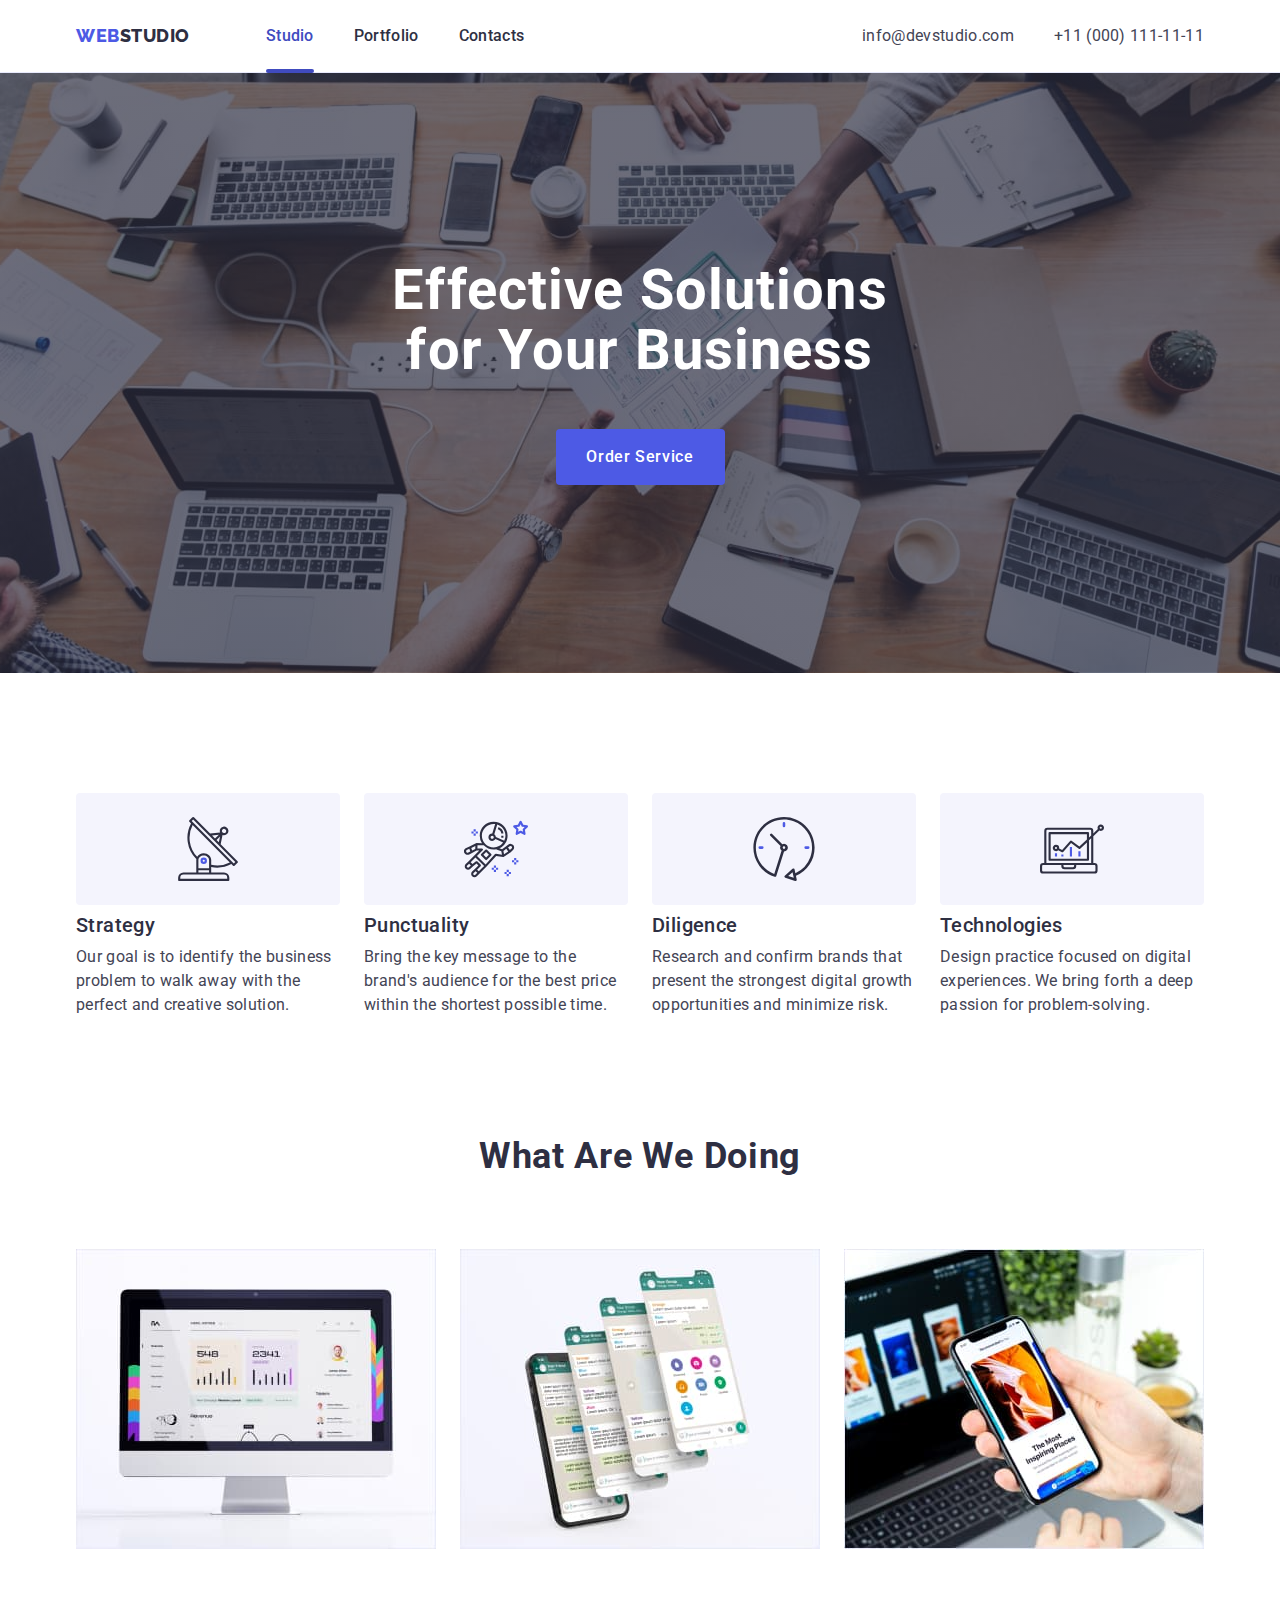
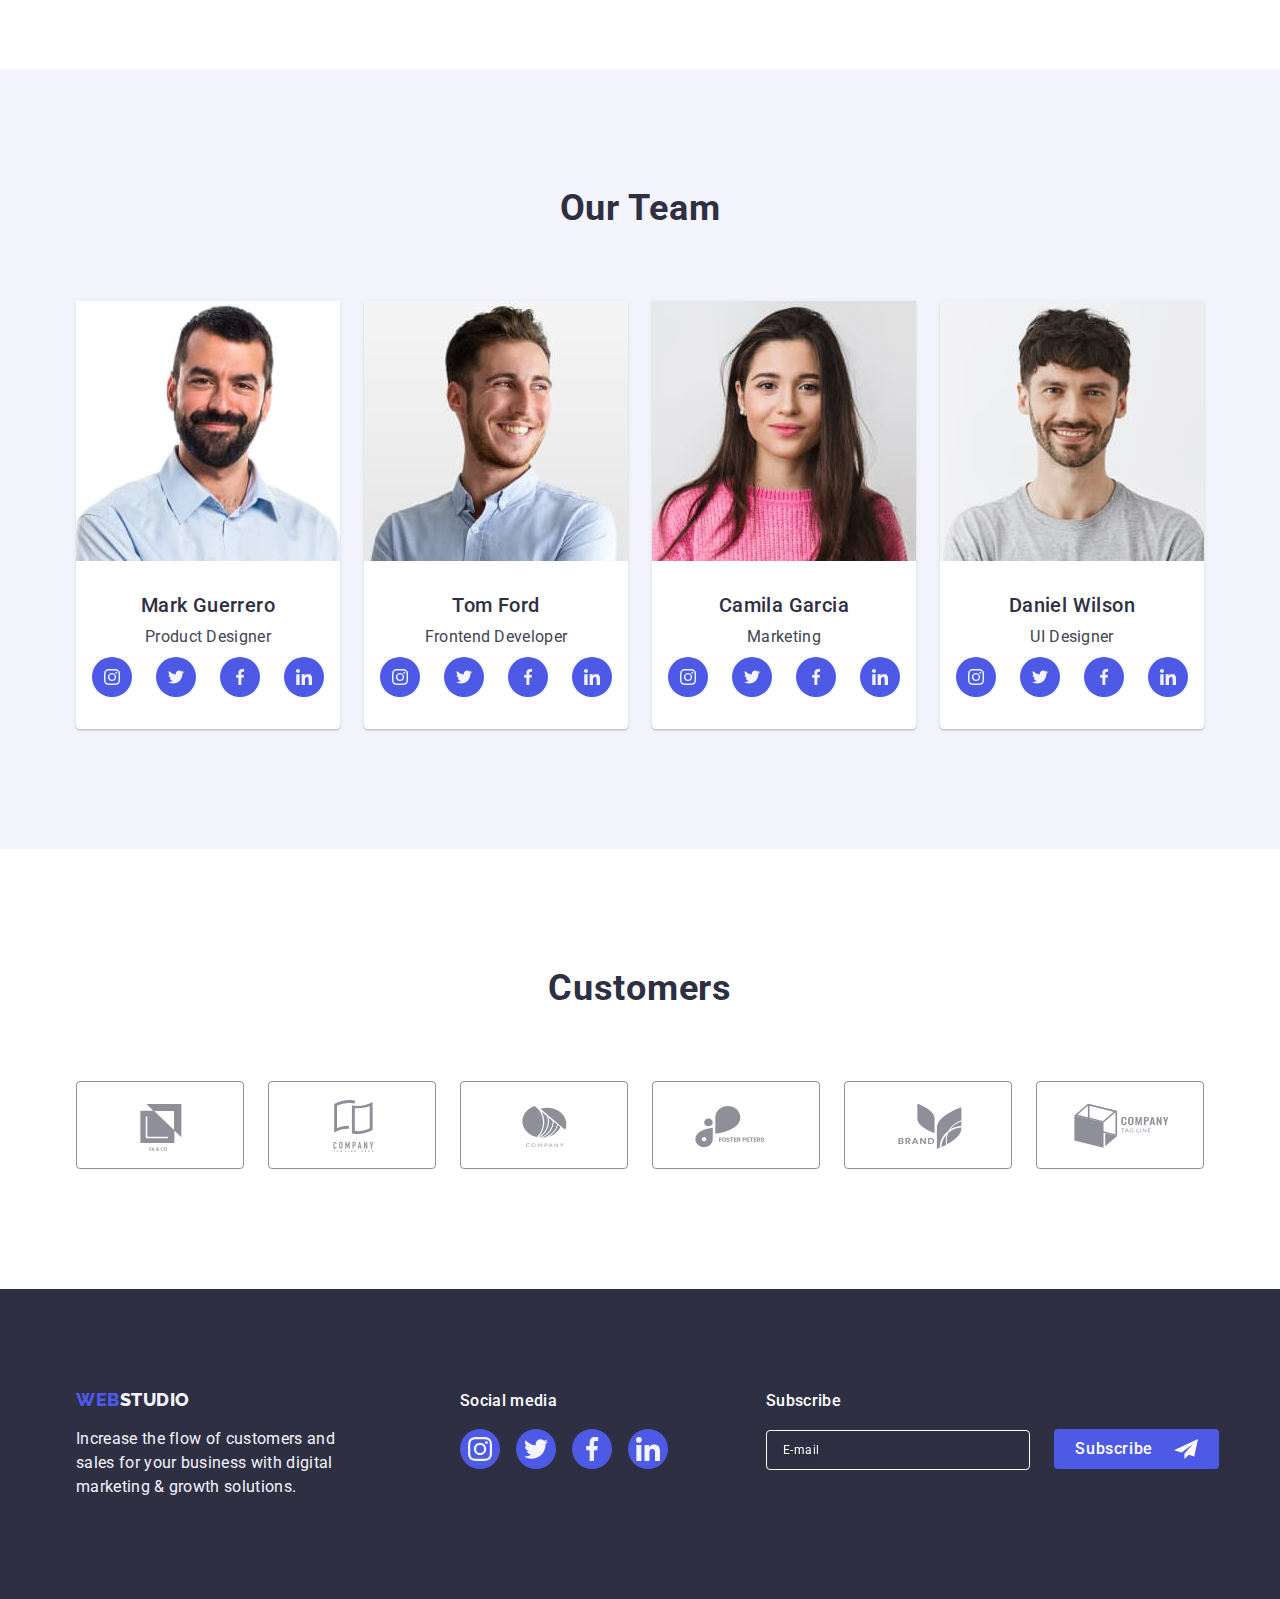
==== commit f03531fe: "upd" ====
--- a/index.html
+++ b/index.html
@@ -440,26 +440,27 @@
           </ul>
         </div>
         <div class="subscribe-footer">
-          <label for="footer-mail" class="footer-title">Subscribe</label>
-
-          <ul class="subscribe-list list">
-            <li>
+          <p class="footer-title">Subscribe</p>
+
+          <form class="subscribe-list">
+            <label class="email-label">
               <input
                 type="text"
                 class="footer-mail"
                 id="footer-mail"
                 placeholder="E-mail"
               />
-            </li>
-            <li>
-              <button type="button" class="solutions-button subscribe-button">
+           </label>
+              
+              <button type="submit" class="solutions-button subscribe-button">
                 <span>Subscribe</span>
                 <svg class="subscribe-icon icon" width="24" height="24">
                   <use href="./images/icons.svg#icon-Frame-3"></use>
                 </svg>
               </button>
-            </li>
-          </ul>
+            
+              
+          </form>
         </div>
       </div>
     </footer>
--- a/css/styles.css
+++ b/css/styles.css
@@ -430,8 +430,12 @@
 border-radius: 4px;
 width: 264px;
 height: 40px;
-padding: 0 16px;
-color: var(--whity-color);}
+padding-left: 16px;
+color: var(--whity-color);
+  font-size: 12px;
+line-height: 1.5;
+letter-spacing: 0.04em
+;}
 .footer-mail::placeholder
 {
   font-size: 12px;
@@ -446,7 +450,7 @@
 {
 display: inline-block;
 padding: 8px 16px;
-width: 165px;
+min-width: 165px;
 height: 40px;
 margin: 0;
 }
@@ -457,6 +461,7 @@
 {display: inline-block;
 vertical-align: middle;
 fill: var(--whity-color);
+margin-left: 16px;
 }
 
 /* main styling portfolio */
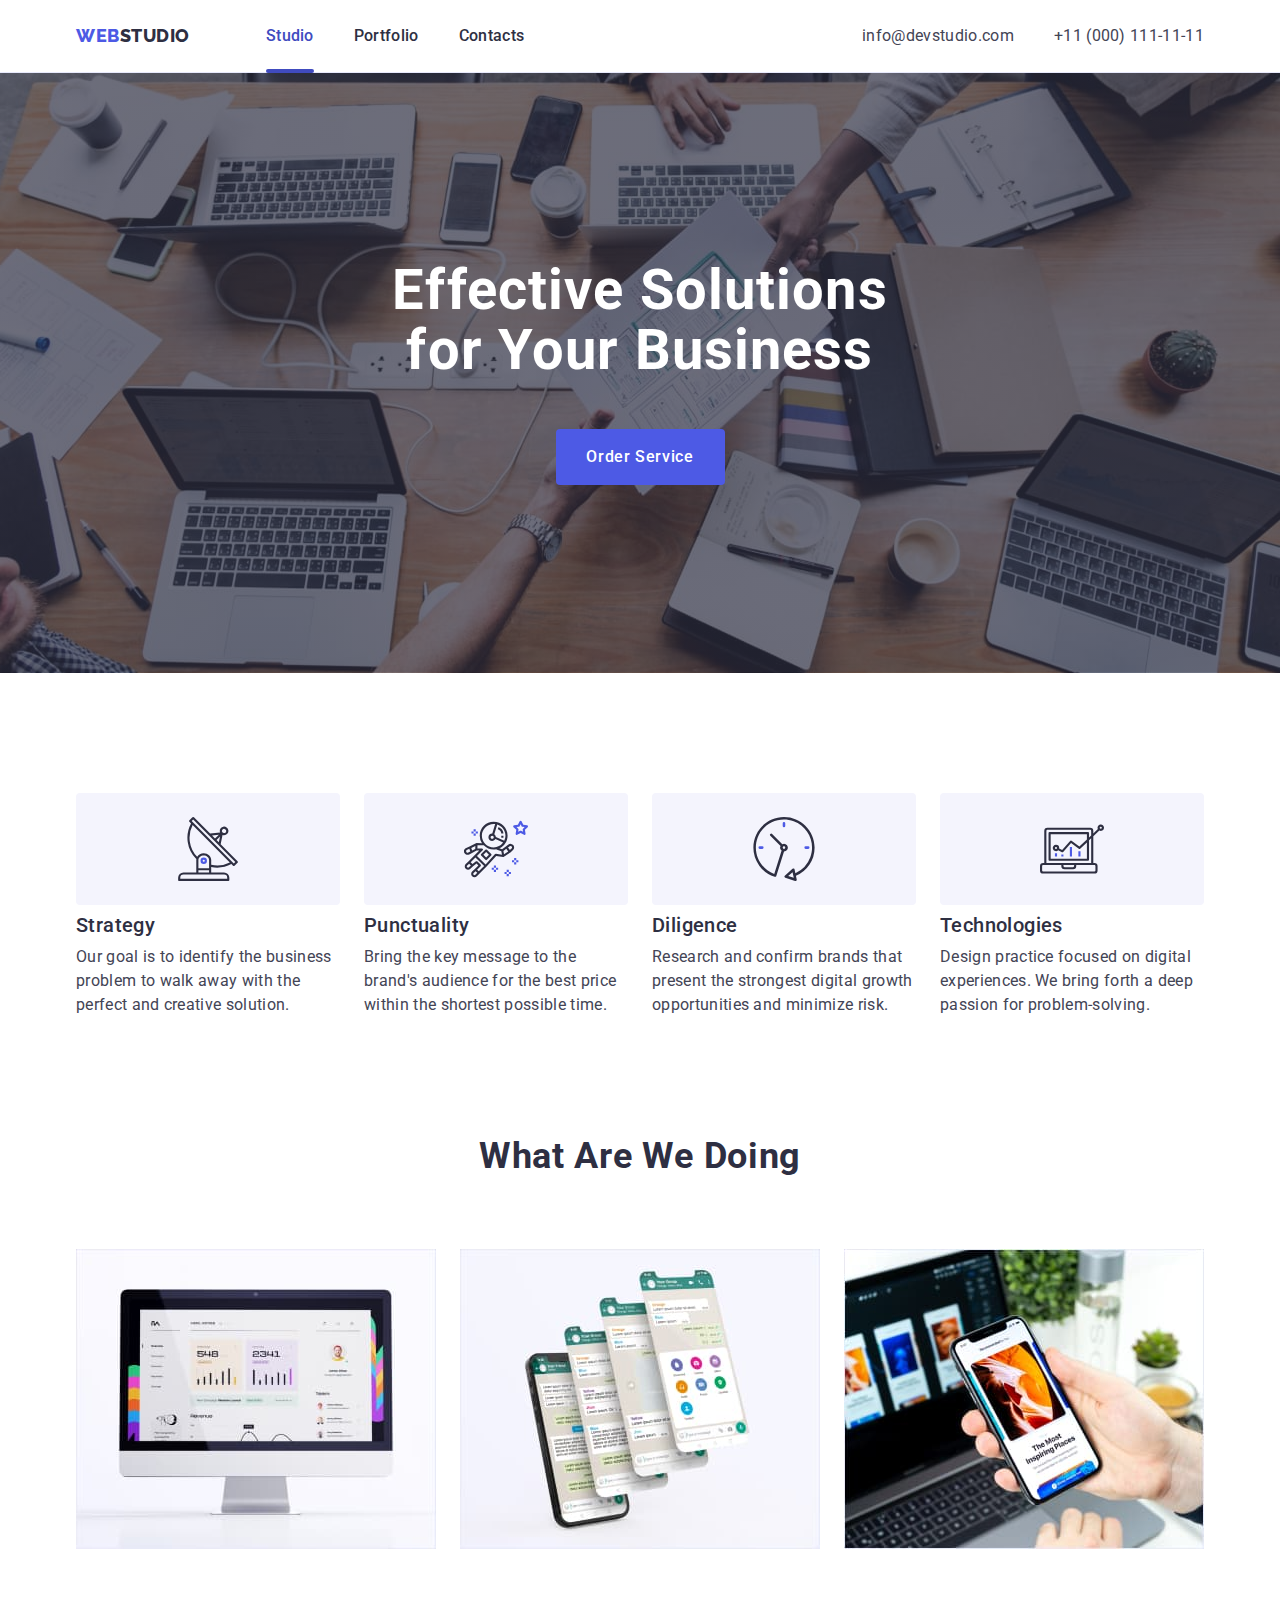
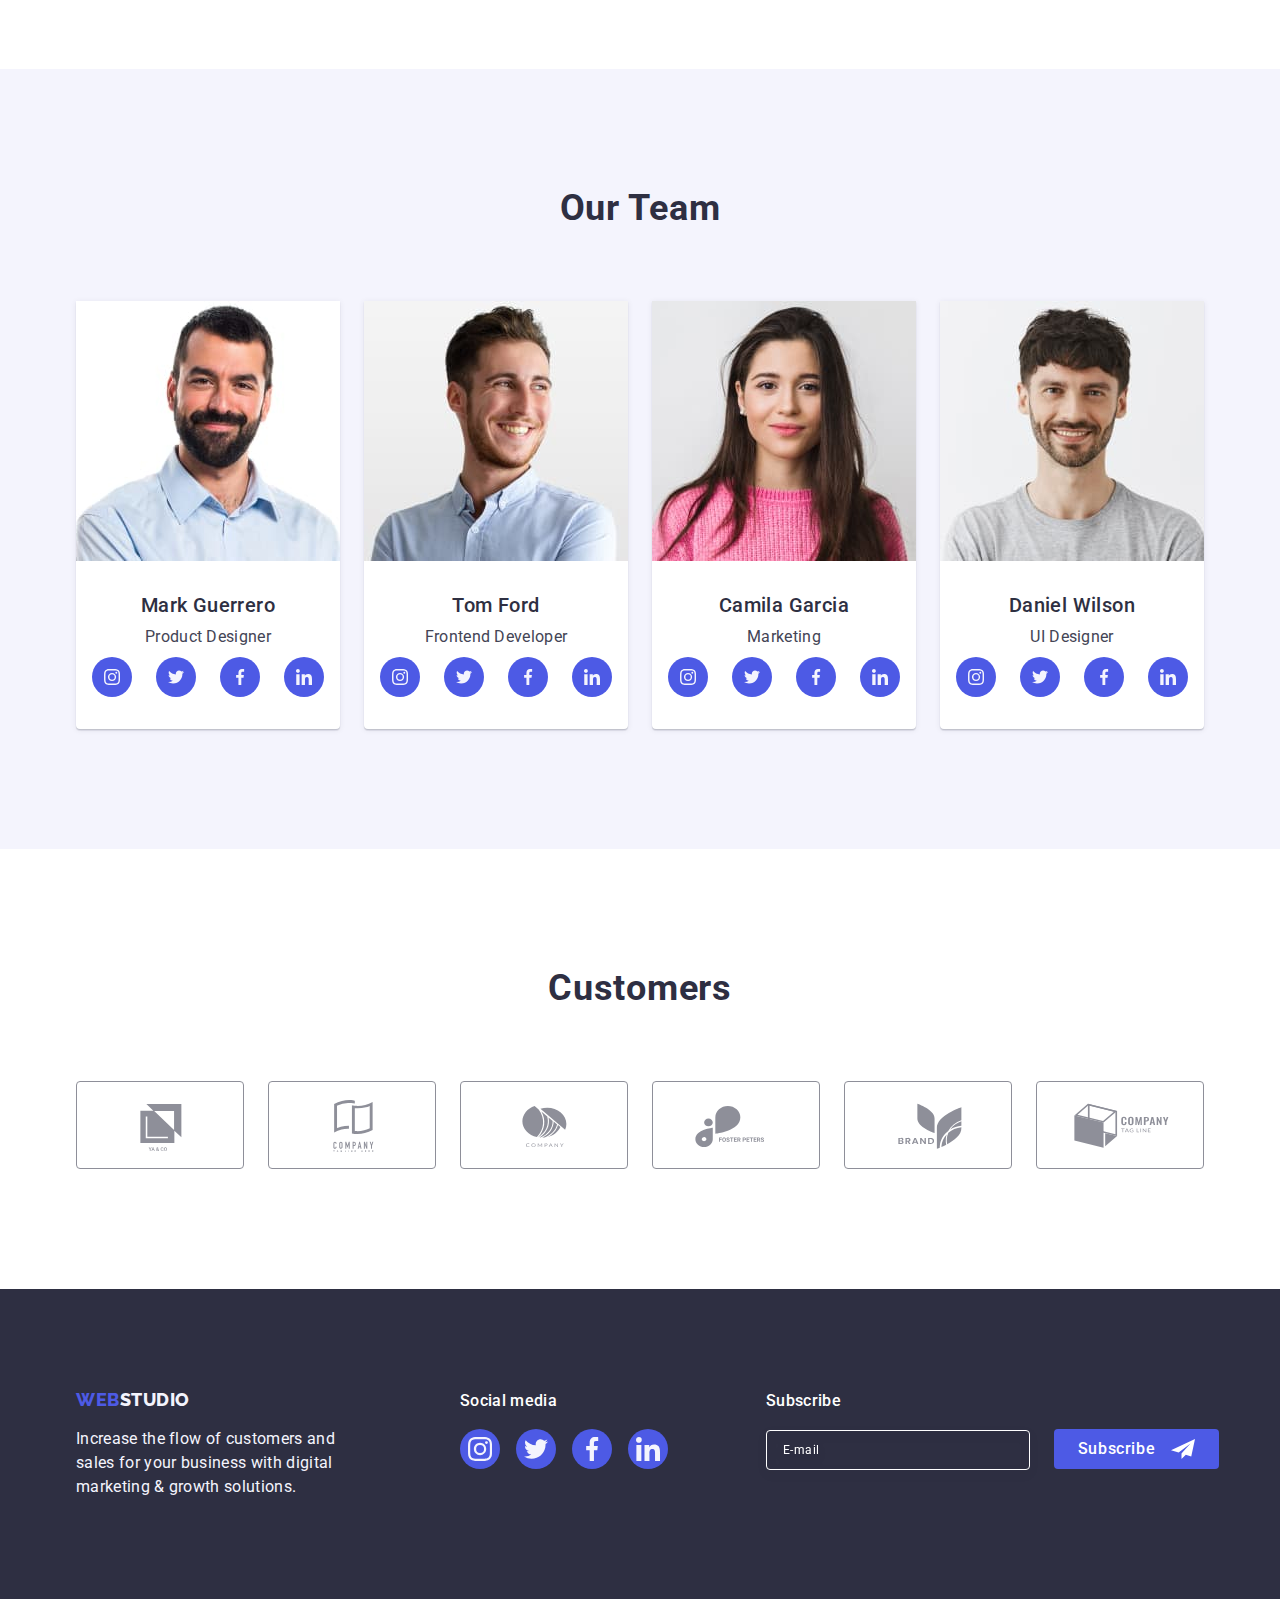
==== commit a86b0fca: "upd" ====
--- a/index.html
+++ b/index.html
@@ -443,9 +443,9 @@
           <p class="footer-title">Subscribe</p>
 
           <form class="subscribe-list">
-            <label class="email-label">
+            <label name="email" class="email-label">
               <input
-                type="text"
+                type="email"
                 class="footer-mail"
                 id="footer-mail"
                 placeholder="E-mail"
--- a/css/styles.css
+++ b/css/styles.css
@@ -430,7 +430,7 @@
 border-radius: 4px;
 width: 264px;
 height: 40px;
-padding-left: 16px;
+padding-left:16px;
 color: var(--whity-color);
   font-size: 12px;
 line-height: 1.5;
@@ -448,7 +448,9 @@
 }
 .subscribe-button
 {
-display: inline-block;
+display: flex;
+  justify-content: center;
+  align-items: center;
 padding: 8px 16px;
 min-width: 165px;
 height: 40px;
